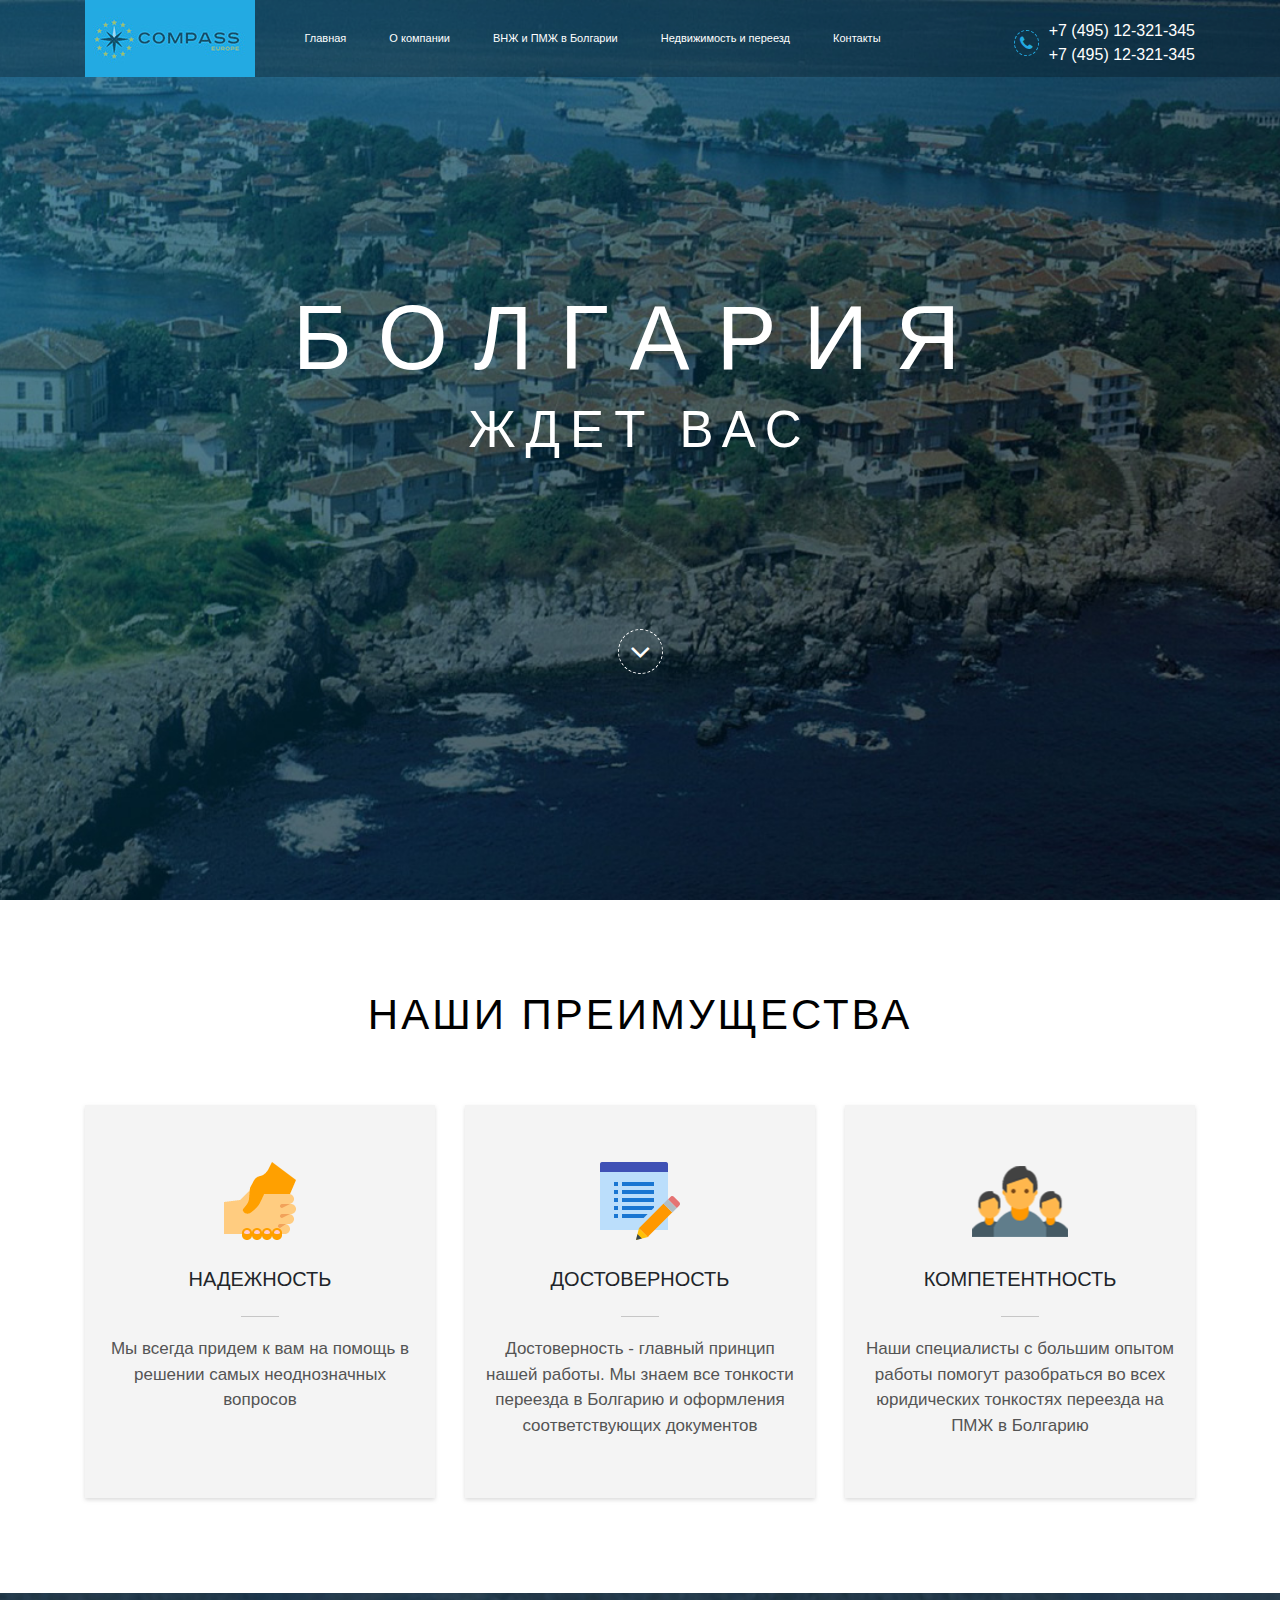
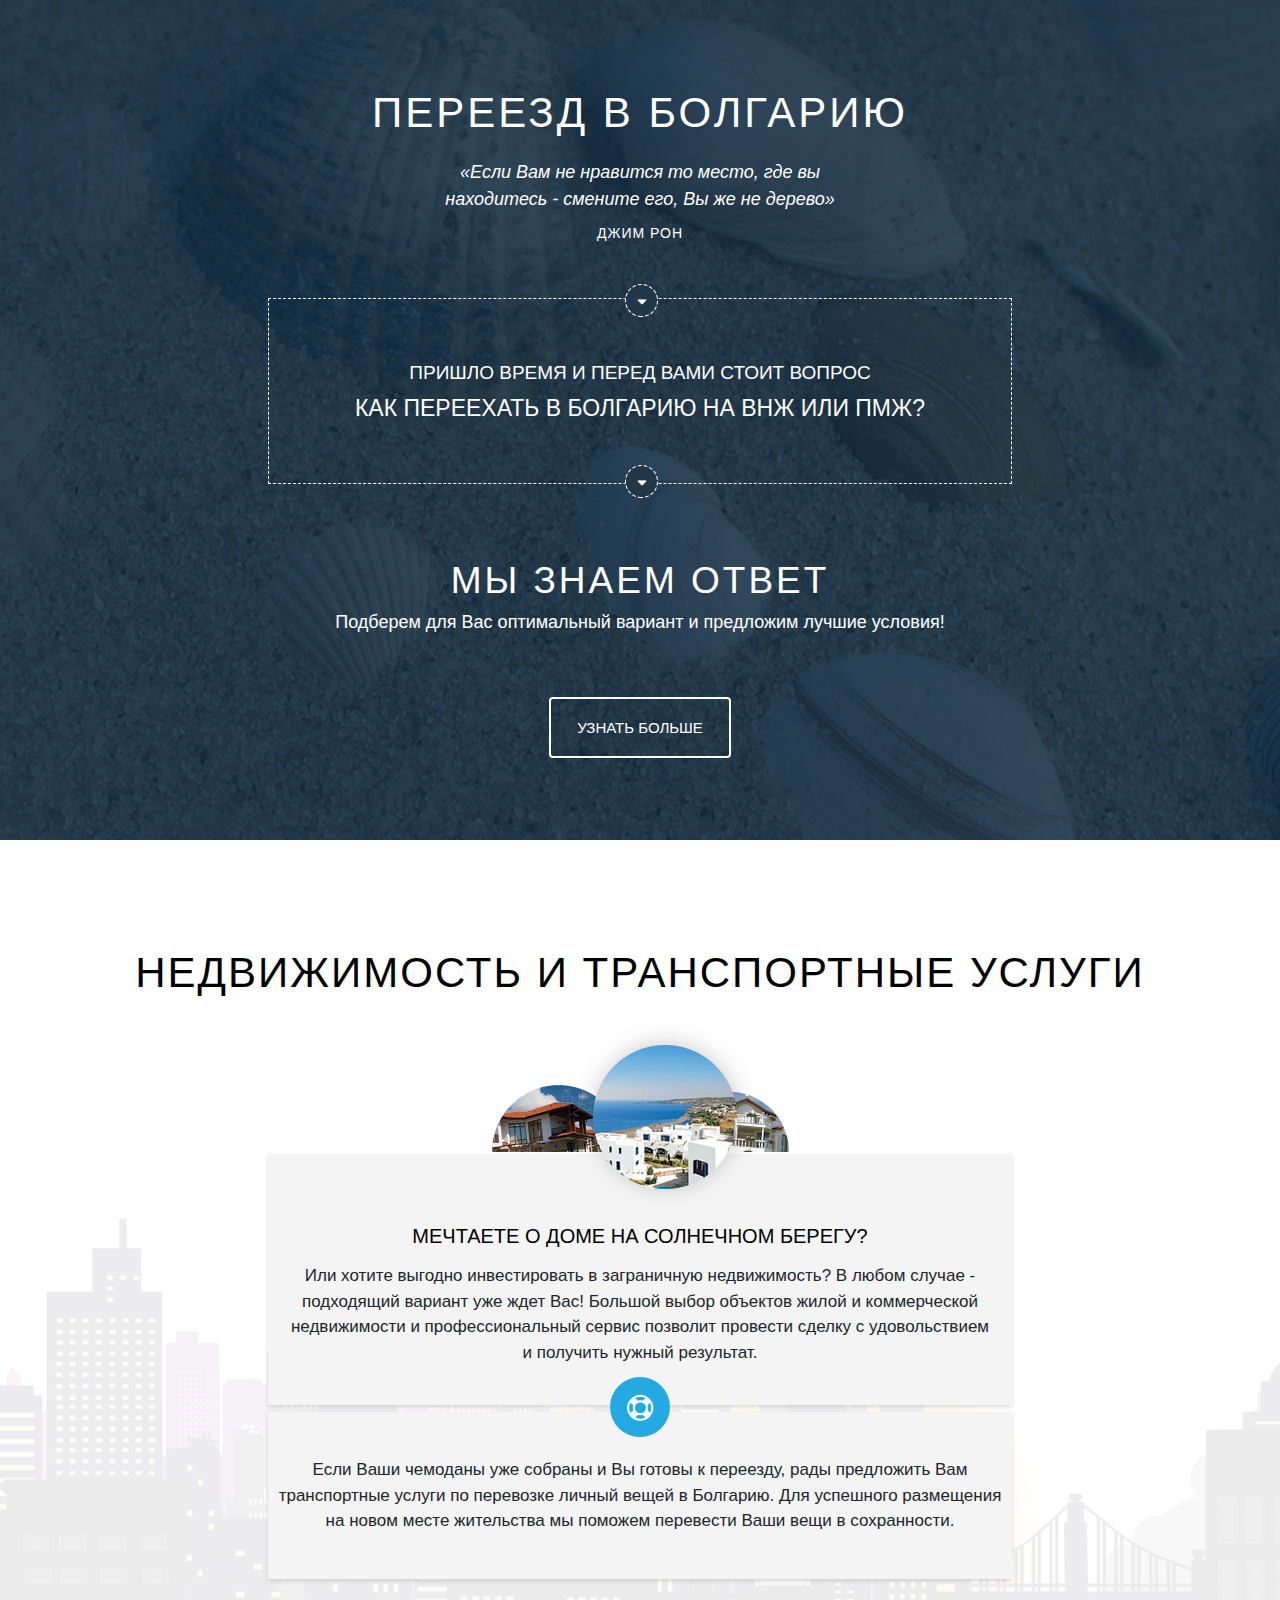
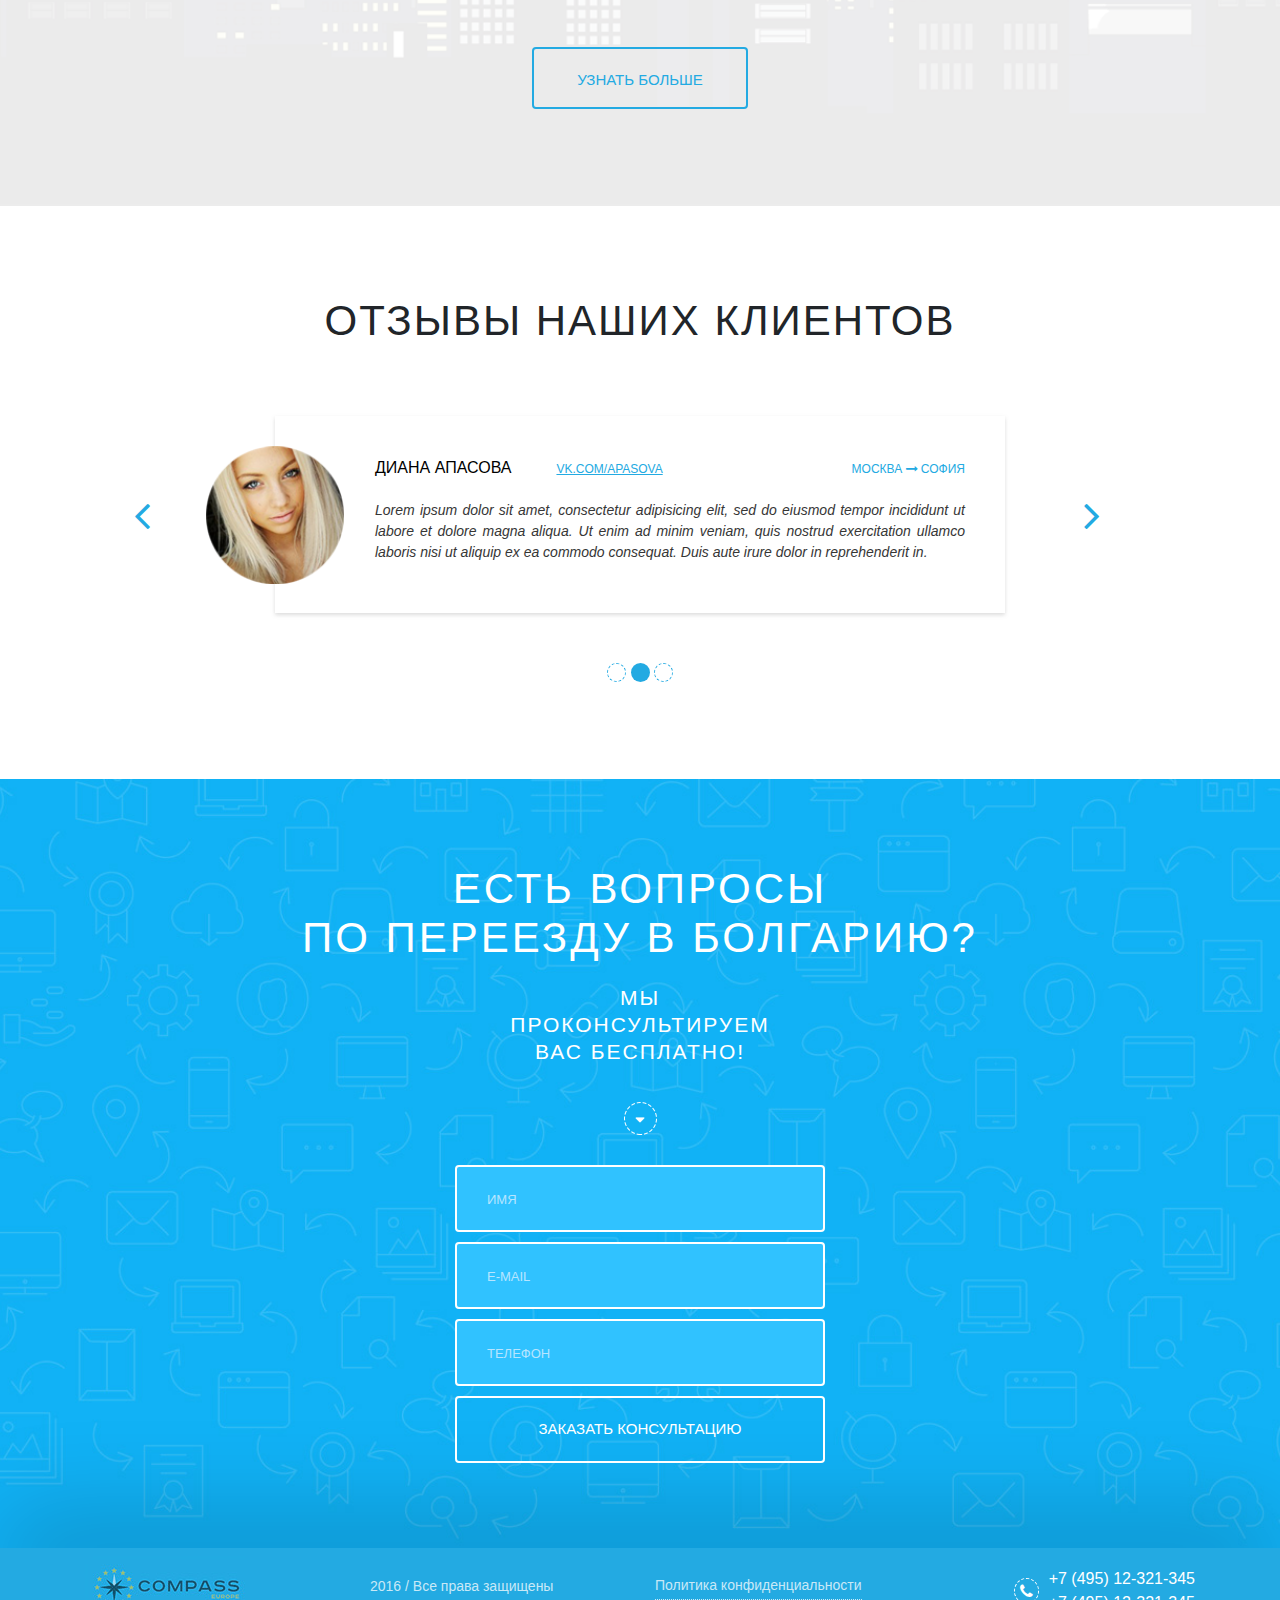
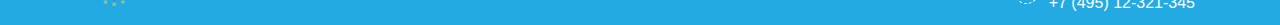
==== index.html @ b73394ca "Конец оптимизации" ====
<!doctype html>
<html lang="ru">
<head>
    <meta charset="UTF-8">
    <meta name="viewport"
          content="width=device-width, user-scalable=no, initial-scale=1.0, maximum-scale=1.0, minimum-scale=1.0">
    <meta http-equiv="X-UA-Compatible" content="ie=edge">
    <title>Болгария</title>
    <link rel="stylesheet" href="css/stylesheet.css">
    <link rel="stylesheet" href="https://maxcdn.bootstrapcdn.com/font-awesome/4.7.0/css/font-awesome.min.css">
    <link rel="stylesheet" href="css/bootstrap.min.css">
    <link rel="stylesheet" href="css/main.css">
</head>
<body>
    <header class="head-background">
        <div class="header-menu">
            <div class="container">
                <div class="row">
                    <div class="col-lg-2 col-sm-3 col-4">
                            <img src="img/logo.jpg" alt="Лого" height="77" width="170">
                    </div>
                    <div class="col-xl-7 d-none d-xl-block">
                        <nav class="main-menu-position">
                            <ul class="main-menu d-flex justify-content-center">
                                <li class="main-menu_item"><a href="#">Главная</a></li>
                                <li class="main-menu_item"><a href="#">О компании</a></li>
                                <li class="main-menu_item"><a href="#">ВНЖ и ПМЖ в Болгарии</a></li>
                                <li class="main-menu_item"><a href="#">Недвижимость и переезд</a></li>
                                <li class="main-menu_item"><a href="#">Контакты</a></li>
                            </ul>
                        </nav>
                    </div>
                    <div class="col-xl-3 d-sm-flex justify-content-end col-sm-5 offset-sm-3 col-md-4 d-none offset-md-4 offset-xl-0">
                        <div class="d-flex justify-content-xl-start align-items-center phone-number">
                            <span class="fa fa-phone"></span>
                            <div class="number-position">
                                <p class="">+7 (495) 12-321-345</p>
                                <p class="">+7 (495) 12-321-345</p>
                            </div>
                        </div>
                    </div>
                    <div class="col-1 offset-7 offset-sm-0 d-block d-xl-none burger-icon align-self-center d-flex justify-content-end">
                        <span class="fa fa-navicon"></span>
                    </div>
                </div>
            </div>
        </div>
        <div class="main-text">
            <div class="container">
                <div class="row">
                    <div class="col-12">
                        <h1 class="main-text-name text-center margin-main-text">Болгария</h1>
                        <p class="main-text-name text-center main-text-name_descrip">Ждет вас</p>
                        <p class="main-arrow"><span class="fa fa-angle-down"></span></p>
                    </div>
                </div>
            </div>
        </div>
    </header>

    <section class="advantages">
        <div class="container">
            <div class="row">
                <div class="col-12">
                    <h2 class="advantages-head">Наши преимущества</h2>
                </div>

                <div class="col-xl-4 col-sm-6">
                    <div class="advantages-card advantages-card_spec-padd d-flex flex-column justify-content-center align-items-center">
                        <div class="advantages-icon icon-hand">
                        </div>
                        <h3 class="advantages-card-headtext">Надежность</h3>
                        <p class="advantages-card-descrip">
                            Мы всегда придем к вам на помощь в решении самых неоднозначных вопросов
                        </p>
                    </div>
                </div>


                <div class="col-xl-4 col-sm-6">
                    <div class="advantages-card d-flex flex-column justify-content-center align-items-center">
                        <div class="advantages-icon icon-edit"></div>
                        <h3 class="advantages-card-headtext">Достоверность</h3>
                        <p class="advantages-card-descrip">
                            Достоверность - главный принцип нашей работы.
                            Мы знаем все тонкости переезда в Болгарию и оформления соответствующих документов
                        </p>
                    </div>
                </div>

                <div class="col-xl-4 col-sm-12">
                    <div class="advantages-card d-flex flex-column justify-content-center align-items-center media-card-pad">
                        <div class="advantages-icon icon-people"></div>
                        <h3 class="advantages-card-headtext">Компетентность</h3>
                        <p class="advantages-card-descrip-media">
                            Наши специалисты с большим опытом работы помогут разобраться во всех юридических тонкостях
                            переезда на ПМЖ в Болгарию
                        </p>
                    </div>
                </div>
            </div>
        </div>
    </section>

    <section class="sand-background">
        <div class="container">
            <div class="row">
                <div class="col-12">
                    <h2 class="sand-main-text">Переезд в Болгарию</h2>
                    <p class="sand-main-blockquote">«Если Вам не нравится то место, где вы находитесь -
                        смените его, Вы же не дерево»
                    </p>
                    <p class="sand-main-person">Джим Рон</p>
                </div>
                <div class="col-lg-8 offset-lg-2 p-lg-2 col-md-12">
                    <div class="sand-frame d-flex flex-column justify-content-center align-items-center">
                        <p class="sand-frame-text">Пришло время и перед Вами стоит вопрос</p>
                        <h3 class="sand-frame-question">Как переехать в Болгарию на ВНЖ или ПМЖ?</h3>
                    </div>
                </div>
                <div class="col-12">
                    <h2 class="sand-main-answer">Мы знаем ответ</h2>
                    <p class="sand-answer">Подберем для Вас оптимальный вариант и предложим лучшие условия!
                    </p>
                </div>
                <div class="col-12">
                    <a class="see-more-button" href="#">Узнать больше</a>
                </div>
            </div>
        </div>
    </section>
    <section class="home-car">
        <div class="container">
            <div class="row">
                <div class="col-12">
                    <h2 class="home-car-main-text">Недвижимость и транспортные услуги</h2>
                </div>

                <div class="col-lg-8 offset-lg-2 p-lg-2">
                    <div class="home-car-grey-card">
                        <img class="image-circle" src="img/balls.png">
                        <h3>Мечтаете о доме на Солнечном берегу?</h3>
                        <p class="grey-card-text-descrip">
                            Или хотите выгодно инвестировать в  заграничную недвижимость?
                            В любом случае - подходящий вариант уже ждет Вас!
                            Большой выбор объектов жилой и коммерческой недвижимости и профессиональный
                            сервис позволит провести сделку с удовольствием и получить нужный результат.
                        </p>
                    </div>
                    <div class="home-car-grey-subcard">
                        <div class="lifebuoy-icon"><span class="fa fa-life-buoy"></span></div>
                        <p class="home-car-grey-subcard-descrip">Если Ваши чемоданы уже собраны и Вы готовы к переезду, рады предложить
                            Вам транспортные услуги по перевозке личный вещей в Болгарию.
                            Для успешного размещения на новом месте жительства мы поможем перевести
                            Ваши вещи в сохранности.
                        </p>
                    </div>
                </div>
                <div class="col-12">
                    <a class="see-more-button see-more-button-modify" href="#">Узнать больше</a>
                </div>
            </div>
        </div>
    </section>
    <section class="reviews">
        <div class="container">
            <div class="row">
                <div class="col-12">
                    <h2 class="reviews-main-caption">Отзывы наших клиентов</h2>
                </div>
            </div>
            <div class="row">
                <div class="col-sm-1 align-self-center text-right media-margin-arrow-left">
                    <span class="fa fa-angle-left arrow-left-review"></span>
                </div>
                <div class="col-xl-8 col-md-8 offset-md-1 col-lg-9 d-flex justify-content-lg-end col-12">
                    <div class="reviews-card">
                        <img src="img/review-avatar.png" alt="Фотография отзыва" class="reviews-avatar" width="138" height="138">
                        <div class="d-flex justify-content-between align-items-baseline flex-media">
                            <div class="d-flex justify-content-start align-items-baseline flex-name-media">
                                <p class="name-person">Диана Апасова</p>
                                <a href="#" class="link-vk">vk.com/apasova</a>
                            </div>
                            <p class="out-travel">Москва <span class="fa fa-long-arrow-right"></span> София</p>
                        </div>
                        <p class="text-review">Lorem ipsum dolor sit amet, consectetur adipisicing elit,
                            sed do eiusmod tempor incididunt ut labore et dolore magna aliqua.
                            Ut enim ad minim veniam, quis nostrud exercitation ullamco laboris nisi
                            ut aliquip ex ea commodo consequat. Duis aute irure dolor in reprehenderit in.
                        </p>
                    </div>
                </div>
                <div class="col-sm-1 align-self-center text-right media-margin-arrow-right">
                    <span class="fa fa-angle-right arrow-right-review"></span>
                </div>
                <div class="col-12">
                    <div class="carousel-circles-margin text-center">
                        <span class="carousel-circle"></span>
                        <span class="carousel-circle circle-active"></span>
                        <span class="carousel-circle"></span>
                    </div>
                </div>
            </div>
        </div>
    </section>
    <section class="blue-form">
        <div class="container">
            <div class="row">
                <div class="col-12">
                    <h2 class="form-caption">Есть вопросы<br> по переезду в болгарию?</h2>
                    <p>Мы проконсультируем Вас бесплатно!</p>
                    <img src="img/blue-circle.png" alt="указатель на форму" class="form-arrow">
                </div>
                <div class="col-12">
                    <form action="https://echo.htmlacademy.ru" method="post" class="d-flex flex-column justify-content-center align-items-center">
                        <input class="form-input" name="name" type="text" placeholder="Имя" required>
                        <input class="form-input" name="e-mail" type="email" placeholder="E-mail" required>
                        <input class="form-input" name="telephone" type="tel" placeholder="Телефон" required>
                        <button type="submit" class="form-submit">Заказать консультацию</button>
                    </form>
                </div>
            </div>
        </div>
    </section>
    <footer class="footer-style">
        <div class="container">
            <div class="row">
                <div class="col-xl-2 col-sm-3 col-12 d-sm-block d-flex justify-content-center">
                    <img src="img/logo.jpg" alt="Лого" height="77" width="170">
                </div>
                <div class="col-xl-3 col-lg-3 col-sm-5 offset-sm-4 d-none d-sm-block offset-lg-1 align-self-center">
                    <p class="copyrights">2016 / Все права защищены</p>
                </div>
                <div class="col-xl-3 col-lg-3 align-self-center offset-lg-1 offset-xl-0 d-none d-lg-block">
                    <p class="polytics">Политика конфиденциальности</p>
                </div>

                <div class="col-xl-3 d-xl-block d-none d-xl-flex justify-content-xl-end">
                    <div class="d-flex justify-content-xl-start align-items-center phone-number phone-color">
                        <span class="fa fa-phone"></span>
                        <div class="number-position">
                            <p class="">+7 (495) 12-321-345</p>
                            <p class="">+7 (495) 12-321-345</p>
                        </div>
                    </div>
                </div>
            </div>
        </div>
    </footer>
</body>
</html>
---- css/stylesheet.css ----
/*! Generated by Font Squirrel (https://www.fontsquirrel.com) on December 24, 2017 */



@font-face {
    font-family: 'museo_sans_cyrl100_italic';
    src: url('museosanscyrl_100_italic-webfont.eot');
    src: url('museosanscyrl_100_italic-webfont.eot?#iefix') format('embedded-opentype'),
         url('museosanscyrl_100_italic-webfont.woff2') format('woff2'),
         url('museosanscyrl_100_italic-webfont.woff') format('woff'),
         url('museosanscyrl_100_italic-webfont.ttf') format('truetype'),
         url('museosanscyrl_100_italic-webfont.svg#museo_sans_cyrl100_italic') format('svg');
    font-weight: normal;
    font-style: normal;

}




@font-face {
    font-family: 'museo_sans_cyrl100';
    src: url('museosanscyrl_100-webfont.eot');
    src: url('museosanscyrl_100-webfont.eot?#iefix') format('embedded-opentype'),
         url('museosanscyrl_100-webfont.woff2') format('woff2'),
         url('museosanscyrl_100-webfont.woff') format('woff'),
         url('museosanscyrl_100-webfont.ttf') format('truetype'),
         url('museosanscyrl_100-webfont.svg#museo_sans_cyrl100') format('svg');
    font-weight: normal;
    font-style: normal;

}




@font-face {
    font-family: 'museo_sans_cyrl300_italic';
    src: url('museosanscyrl_300_italic-webfont.eot');
    src: url('museosanscyrl_300_italic-webfont.eot?#iefix') format('embedded-opentype'),
         url('museosanscyrl_300_italic-webfont.woff2') format('woff2'),
         url('museosanscyrl_300_italic-webfont.woff') format('woff'),
         url('museosanscyrl_300_italic-webfont.ttf') format('truetype'),
         url('museosanscyrl_300_italic-webfont.svg#museo_sans_cyrl300_italic') format('svg');
    font-weight: normal;
    font-style: normal;

}




@font-face {
    font-family: 'museo_sans_cyrl300';
    src: url('museosanscyrl_300-webfont.eot');
    src: url('museosanscyrl_300-webfont.eot?#iefix') format('embedded-opentype'),
         url('museosanscyrl_300-webfont.woff2') format('woff2'),
         url('museosanscyrl_300-webfont.woff') format('woff'),
         url('museosanscyrl_300-webfont.ttf') format('truetype'),
         url('museosanscyrl_300-webfont.svg#museo_sans_cyrl300') format('svg');
    font-weight: normal;
    font-style: normal;

}




@font-face {
    font-family: 'museo_sans_cyrl900_italic';
    src: url('museosanscyrl_900_italic-webfont.eot');
    src: url('museosanscyrl_900_italic-webfont.eot?#iefix') format('embedded-opentype'),
         url('museosanscyrl_900_italic-webfont.woff2') format('woff2'),
         url('museosanscyrl_900_italic-webfont.woff') format('woff'),
         url('museosanscyrl_900_italic-webfont.ttf') format('truetype'),
         url('museosanscyrl_900_italic-webfont.svg#museo_sans_cyrl900_italic') format('svg');
    font-weight: normal;
    font-style: normal;

}




@font-face {
    font-family: 'museo_sans_cyrl900';
    src: url('museosanscyrl_900-webfont.eot');
    src: url('museosanscyrl_900-webfont.eot?#iefix') format('embedded-opentype'),
         url('museosanscyrl_900-webfont.woff2') format('woff2'),
         url('museosanscyrl_900-webfont.woff') format('woff'),
         url('museosanscyrl_900-webfont.ttf') format('truetype'),
         url('museosanscyrl_900-webfont.svg#museo_sans_cyrl900') format('svg');
    font-weight: normal;
    font-style: normal;

}
---- css/main.css ----
body {
    margin: 0;
    padding: 0;
    background: #fff;
    font-family: 'Museo Sans Cyrl 100',Tahoma,sans-serif;
    /*overflow-x: hidden;*/
}

/*Спецификация*/

ul, li {
    display: block;
    padding: 0;
    margin: 0;
}

::-webkit-input-placeholder {
    font-family: 'Museo Sans Cyrl 100',Tahoma,sans-serif;
    color: #b7e5ff;
    font-size: 13px;
    text-transform: uppercase;
}
::-moz-placeholder {
    font-family: 'Museo Sans Cyrl 100',Tahoma,sans-serif;
    color: #b7e5ff;
    font-size: 13px;
    text-transform: uppercase;
}
/* Firefox 19+ */

:-moz-placeholder {
    font-family: 'Museo Sans Cyrl 100',Tahoma,sans-serif;
    color: #b7e5ff;
    font-size: 13px;
    text-transform: uppercase;
}
/* Firefox 18- */

:-ms-input-placeholder {
    font-family: 'Museo Sans Cyrl 100',Tahoma,sans-serif;
    color: #b7e5ff;
    font-size: 13px;
    text-transform: uppercase;
}

/*Стилизция первой секции (меню)*/

.head-background {
    background: #143f57 url("../img/main-background.jpg") center top;
    background-size: cover;
    padding: 0 0 100px 0;
    height: 100vh;
}

.main-menu_item a {
    color: #fff;
    text-decoration: none;
    font-size: 11px;
    font-family: 'Museo Sans Cyrl 900', sans-serif;
    background: rgba(255,255,255,0);
    padding: 8px 8px;
    border-radius: 3px;
}

.main-menu_item a:hover {
    background: rgba(255,255,255,0.2);
}

.main-menu_item a:active {
    color: #23aae2;
    background: rgba(255,255,255,0.2);
}

.main-menu_item {
    margin: 0 0 0 27px;
}

.main-menu_item:first-child {
    margin: 0;
}

.header-menu {
    background: rgba(0,0,0,0.25);
}

.main-menu-position {
    padding: 25px 0 25px 0;
}

.phone-number span {
    color: #23aae2;
    border: 1px dashed #23aae2;
    padding: 4px 5px;
    border-radius: 50%;
    margin: 8px 10px 0 0;

}

.phone-number p {
    padding: 0;
    margin: 0;
    font-family: 'Museo Sans Cyrl 900', sans-serif;
    color: #fff;
    font-size: 16px;
}

.number-position {
    padding: 19px 0 10px 0;
}

.burger-icon {
    font-size: 32px;
    line-height: 32px;
    color: #fff;
}

.main-text-name {
    font-family: 'Museo Sans Cyrl 900', sans-serif;
    font-size: 90px;
    text-transform: uppercase;
    color: #fff;
    letter-spacing: 27px;
    padding: 0;
    text-align: center;
    margin: 0;
}

.main-text-name_descrip {
    font-size: 51px;
    letter-spacing: 10px;
    margin: 0;
}

.margin-main-text {
    margin: 207px 0 0 0;
}

.main-arrow {
    color: #fff;
    border: 1px dashed #fff;
    display: block;
    border-radius: 50%;
    width: 45px;
    height: 45px;
    text-align: center;
    font-size: 32px;
    line-height: 45px;
    padding: 0;
    margin: 0 auto;
    margin-top: 160px;
}

/*Cтилизация второй секции*/

.advantages {
    background: #fff;
    padding: 90px 0 95px 0;
}

.advantages-head {
    font-family: 'Museo Sans Cyrl 900', sans-serif;
    font-size: 42px;
    color: #000;
    text-transform: uppercase;
    text-align: center;
    letter-spacing: 3px;
    padding: 0;
    margin: 0 0 65px 0;
}

/*Стилизация карточек второй секции*/

.advantages-card {
    background: #f4f4f4;
    padding: 48px 28px 60px 28px;
    box-shadow: 0 2px 4px rgba(149,149,149, 0.33);
}

.advantages-card_spec-padd {
    padding: 48px 28px 85px 28px;
}

.advantages-icon {
    width: 96px;
    height: 96px;
}

.icon-hand {
    background: url("../img/help-hand.png") center center no-repeat;
}

.icon-edit {
    background: url("../img/edit.png") center center no-repeat;
}

.icon-people {
    background: url("../img/people.png") center center no-repeat;
}

.advantages-card-headtext {
    font-family: 'Museo Sans Cyrl 900', sans-serif;
    font-size: 20px;
    text-transform: uppercase;
    margin: 18px 0 45px 0;
    padding: 0;
}

.advantages-card-descrip {
    color: #545454;
    width: 310px;
    font-size: 17px;
    text-align: center;
    position: relative;
    margin: 0;
    padding: 0;
}

.advantages-card-descrip::before {
    content: '';
    background: #c6c6c6;
    width: 38px;
    height: 1px;
    position: absolute;
    left: 50%;
    margin-left: -19px;
    top: -20px;
}

.advantages-card-descrip-media {
    color: #545454;
    width: 310px;
    font-size: 17px;
    text-align: center;
    position: relative;
    margin: 0;
    padding: 0;
}

.advantages-card-descrip-media::before {
    content: '';
    background: #c6c6c6;
    width: 38px;
    height: 1px;
    position: absolute;
    left: 50%;
    margin-left: -19px;
    top: -20px;
}

/*Cтилизаия 3-тьей секции с ракушками*/

.sand-background {
    background: #143f57 url("../img/section-sand-background.jpg") center;
    background-size: cover;
    padding: 95px 0 100px 0;
    text-align: center;
    color: #fff;
}

.sand-main-text {
    margin: 0;
    padding: 0;
    font-family: 'Museo Sans Cyrl 900', Tahoma, sans-serif;
    font-size: 42px;
    letter-spacing: 3px;
    text-transform: uppercase;
}

.sand-main-blockquote {
    font-size: 18px;
    font-style: italic;
    width: 450px;
    display: block;
    margin: 20px auto 10px auto;
    padding: 0;
}

.sand-main-person {
    font-size: 14px;
    padding: 0;
    margin: 0;
    text-transform: uppercase;
    letter-spacing: 1px;
    font-family: 'Museo Sans Cyrl 900', Tahoma, sans-serif;
}

.sand-frame {
    border: 1px dashed #fff;
    padding: 60px 0;
    margin: 46px auto 0 auto;
    position: relative;
    margin 0 auto;
}

.sand-frame::before {
    content: '';
    background: url("../img/frame-arrow.png") center center no-repeat;
    width: 33px;
    height: 33px;
    position: absolute;
    left: 48%;
    top: -8%;
}

.sand-frame:after {
    content: '';
    background: url("../img/frame-arrow.png") center center no-repeat;
    width: 33px;
    height: 33px;
    position: absolute;
    left: 48%;
    bottom: -8%;
}

.sand-frame-text {
    font-size: 19px;
    text-transform: uppercase;
    margin: 0;
    padding: 0;
}

.sand-frame-question {
    font-family: 'Museo Sans Cyrl 900',Tahoma, sans-serif;
    font-size: 23px;
    text-transform: uppercase;
    margin: 8px 0 0 0;
    padding: 0;
}

.sand-main-answer {
    font-family: 'Museo Sans Cyrl 900',Tahoma, sans-serif;
    font-size: 37px;
    letter-spacing: 3px;
    text-transform: uppercase;
    line-height: 37px;
    margin: 70px 0 0 0;
}

.sand-answer {
    font-size: 18px;
    margin: 10px 0 80px 0;
}

.see-more-button {
    font-family: 'Museo Sans Cyrl 900',Tahoma, sans-serif;
    font-size: 15px;
    padding: 20px 26px;
    border: 2px solid #fff;
    border-radius: 4px;
    text-transform: uppercase;
    text-decoration: none;
    color: #fff;
}

.see-more-button:hover {
    background: #fff;
    color: #224663;
    text-decoration: none;
}

.see-more-button:active {
    border: 2px solid #c9c9c9;
    background: #c9c9c9;
    color: #224663;
    text-decoration: none;
    box-shadow: 0 0 20px rgba(0,0,0,0.4);
}

/*Стилизация 4-той секции Недвижемость*/

.home-car {
    background: url(../img/city.png) center bottom no-repeat,
    #fff;
    background-size: cover;
    padding: 108px 0 97px 0;
}

.home-car-main-text {
    font-family: 'Museo Sans Cyrl 900',Tahoma, sans-serif;
    font-size: 42px;
    color: #000;
    text-transform: uppercase;
    text-align: center;
    letter-spacing: 2px;
}

.home-car-grey-card {
    background: #f4f4f4;
    padding: 70px 20px 40px 20px;
    box-shadow: 0 2px 4px rgba(149,149,149,0.33);
    text-align: center;
    position: relative;
    margin: 140px auto 0 auto;
}

.image-circle {
    position: absolute;
    top: -53%;
    left: 50%;
    margin-left: -149px;
}

.home-car-grey-card h3 {
    margin: 0 0 15px 0;
    padding: 0;
    font-family: 'Museo Sans Cyrl 900',Tahoma, sans-serif;
    font-size: 20px;
    color: #000;
    text-transform: uppercase;
}

.grey-card-text-descrip {
    font-size: 17px;
    display: block;
    margin: 0 auto;
}

.home-car-grey-subcard {
    background: #f4f4f4;
    padding: 45px 10px 45px 10px;
    box-shadow: 0 2px 4px rgba(149,149,149,0.33);
    text-align: center;
    position: relative;
    margin: 7px auto 60px auto;
    position: relative;

}

.home-car-grey-subcard-descrip {
    font-size: 17px;
    display: block;
    margin: 0 auto;
}

.lifebuoy-icon {
    font-size: 26px;
    background: #23aae2;
    display: block;
    width: 60px;
    height: 60px;
    border-radius: 50%;
    line-height: 62px;
    color: #fff;
    position: absolute;
    top: -35px;
    left: 50%;
    margin-left: -30px;
}

.see-more-button-modify {
    display: block;
    margin: 0 auto;
    text-align: center;
    width: 216px;
    height: 62px;
    color: #23aae2;
    border-color: #23aae2;
}

.see-more-button-modify:hover {
    color: #fff;
    border-color: #23aae2;
    background: #23aae2;
}

/*Стилизация секции Отзывы*/

.reviews {
    padding: 90px 0 90px 0;
    background: #fff;
}

.reviews-main-caption {
    font-family: 'Museo Sans Cyrl 900',Tahoma, sans-serif;
    font-size: 42px;
    text-align: center;
    text-transform: uppercase;
    letter-spacing: 2px;
    margin: 0 0 70px 0;
    padding: 0;
}

.reviews-card {
    background: #fff;
    padding: 40px 40px 50px 100px;
    box-shadow: 0 2px 4px rgba(149,149,149, 0.33);
    position: relative;
}

.reviews-avatar {
    position: absolute;
    top: 50%;
    left: -69px;
    margin-top: -69px;
}

.name-person {
    margin: 0;
    padding: 0;
    font-family: 'Museo Sans Cyrl 900',Tahoma, sans-serif;
    color: #000;
    text-transform: uppercase;
    font-size: 16px;
}

.link-vk {
    font-family: 'Museo Sans Cyrl 900',Tahoma, sans-serif;
    font-size: 12px;
    color: #23aae2;
    text-transform: uppercase;
    text-decoration: underline;
    margin-left: 45px;
}

.out-travel {
    font-size: 12px;
    color: #23aae2;
    text-transform: uppercase;
    padding: 0;
    margin: 0;
}

.text-review {
    font-size: 14px;
    font-style: italic;
    color: #363636;
    text-align: justify;
    padding: 0;
    margin: 20px 0 0 0;
}

.arrow-left-review {
    font-size: 45px;
    color: #23aae2;
    text-align: left;
}

.arrow-right-review {
    font-size: 45px;
    color: #23aae2;
    text-align: right;
}

.carousel-circle {
    width: 19px;
    height: 19px;
    border: 1px dashed #23aae2;
    display: inline-block;
    border-radius: 50%;
}

.carousel-circles-margin {
    margin: 50px auto 0 auto;
}

.circle-active {
    background: #23aae2;
}

/*Стилизация секции с формой*/

.blue-form {
    background: #11b2f5 url("../img/blue-background.jpg") center center no-repeat;
    background-size: cover;
    padding: 85px 0;
    color: #fff;
}

.form-caption {
    font-family: 'Museo Sans Cyrl 900',Tahoma, sans-serif;
    font-size: 42px;
    letter-spacing: 3px;
    text-transform: uppercase;
    text-align: center;
    line-height: 49px;
    margin: 0;
    padding: 0;
}

.form-caption + p {
    width: 305px;
    text-align: center;
    text-transform: uppercase;
    margin: 22px auto 0 auto;
    padding: 0;
    letter-spacing: 2px;
    font-size: 21px;
    line-height: 27px;
}

.form-arrow {
    display: block;
    margin: 37px auto 20px auto;
}

/*Стилизация инпутов в форме*/

.form-input {
    width: 370px;
    height: 67px;
    margin: 10px auto 0 auto;
    padding: 30px 30px;
    border: 2px solid #fff;
    background: #30c2ff;
    border-radius: 4px;
    color: #fff;
}

.form-submit {
    width: 370px;
    height: 67px;
    border: 2px solid #fff;
    background: transparent;
    font-family: 'Museo Sans Cyrl 900',Tahoma, sans-serif;
    font-size: 15px;
    text-transform: uppercase;
    color: #fff;
    padding: 0;
    border-radius: 4px;
    margin: 10px 0 0 0;
}

.form-submit:hover {
    background: #fff;
    color: #30c2ff;
}

.form-submit:active {
    background: #d4d4d4;
    color: #30c2ff;
    border: 2px solid #d4d4d4;
}

/*Стилизация футтера*/

.footer-style {
    background: #23aae2;
    color: #fff;
    box-shadow: 0 -30px 100px rgba(0,0,0,0.2);
}

.copyrights {
    color: rgba(255,255,255, 0.76);
    padding: 0;
    margin: 0;
    font-size: 14px;
}

.polytics {
    color: rgba(255,255,255, 0.76);
    border-bottom: 1px dotted rgba(255,255,255, 0.76);
    padding: 0 0 3px 0;
    font-size: 14px;
    display: inline-block;
    margin-top: 18px;
}

.copy-margin {
    margin: 28px 0 0 0;
}

.phone-color span {
    color: #fff;
    border-color: #fff;
}

/*Media запросы*/

@media screen and (max-width: 1199px) {
    .media-card-pad {
        margin-top: 20px;
    }

    .advantages-card-descrip-media::before {
        content: '';
        background: #c6c6c6;
        width: 38px;
        height: 1px;
        position: absolute;
        left: 50%;
        margin-left: -19px;
        top: -20px;
    }

    .link-vk {
        margin-left: 20px;
    }
}

@media screen and (max-width: 767px) {
    .image-circle {
        top: -132px;
    }
}

@media screen and (max-width: 991px) {
    .flex-media {
        display: flex;
        flex-direction: column;
        justify-content: flex-start;
        align-items: flex-start;
    }
}

@media screen and (max-width: 767px) {

    .main-text-name {
        font-size: 70px;
        letter-spacing: 15px;
    }

    .main-text-name_descrip {
        font-size: 35px;
        letter-spacing: 5px;
    }

    .media-margin-arrow-left {
        display: none;
    }

    .media-margin-arrow-right {
        display: none;
    }
    .reviews-avatar {
        top: 0%;
        left: 50%;
        margin-left: -69px;
    }

    .reviews-main-caption {
        margin: 0 0 140px 0;
    }

    .flex-media {
        flex-direction: column;
        justify-content: center;
        align-content: center;
        align-items: center;
    }

    .flex-name-media {
        flex-direction: column;
        justify-content: center;
        align-items: center;
    }

    .reviews-card {
        display: flex;
        flex-direction: column;
        justify-content: center;
        align-items: center;
        padding: 90px 30px 45px 30px;
    }

    .out-travel {
        display: inline-block;
    }
    .out-travel {
        align-self: center;
    }

    .link-vk {
        margin-left: 0px;
        align-self: center;
    }
}

@media screen and (max-width: 400px) {
    .form-input {
        width: 90%;
    }

    .form-submit {
        width: 90%;
    }

    .form-caption {
        width: 90%;
        text-align: center;
        padding: 0;
        margin: 0 auto;
    }

    .form-caption + p {
        width: 80%;
        text-align: center;
        padding: 0;
        margin: 0 auto;
    }

    .reviews-main-caption {
        width: 90%;
        margin: 0 auto 140px auto;
    }
}

@media screen and (max-width: 475px) {
    .home-car-main-text {
        width: 90%;
        margin: 0 auto;
    }

    .advantages-head {
        width: 90%;
        margin: 0 auto 65px auto;
        font-size: 35px;
    }

    .sand-main-text {
        width: 90%;
        margin: 0 auto;
    }

    .sand-main-blockquote {
        width: 90%;
    }

    .home-car-main-text {
        font-size: 35px;
    }

    .reviews-main-caption {
        font-size: 35px;
    }

    .form-caption {
        font-size: 35px;
    }

    .sand-main-answer {
        width: 90%;
        margin: 70px auto 0 auto;
    }

    .sand-answer {
        width: 90%;
        margin: 10px auto 80px auto;
    }
}

@media screen and (max-width: 510px) {
    .main-text-name {
        font-size: 50px;
        letter-spacing: 7px;
    }

    .main-text-name_descrip {
        font-size: 25px;
        letter-spacing: 3px;
    }
}
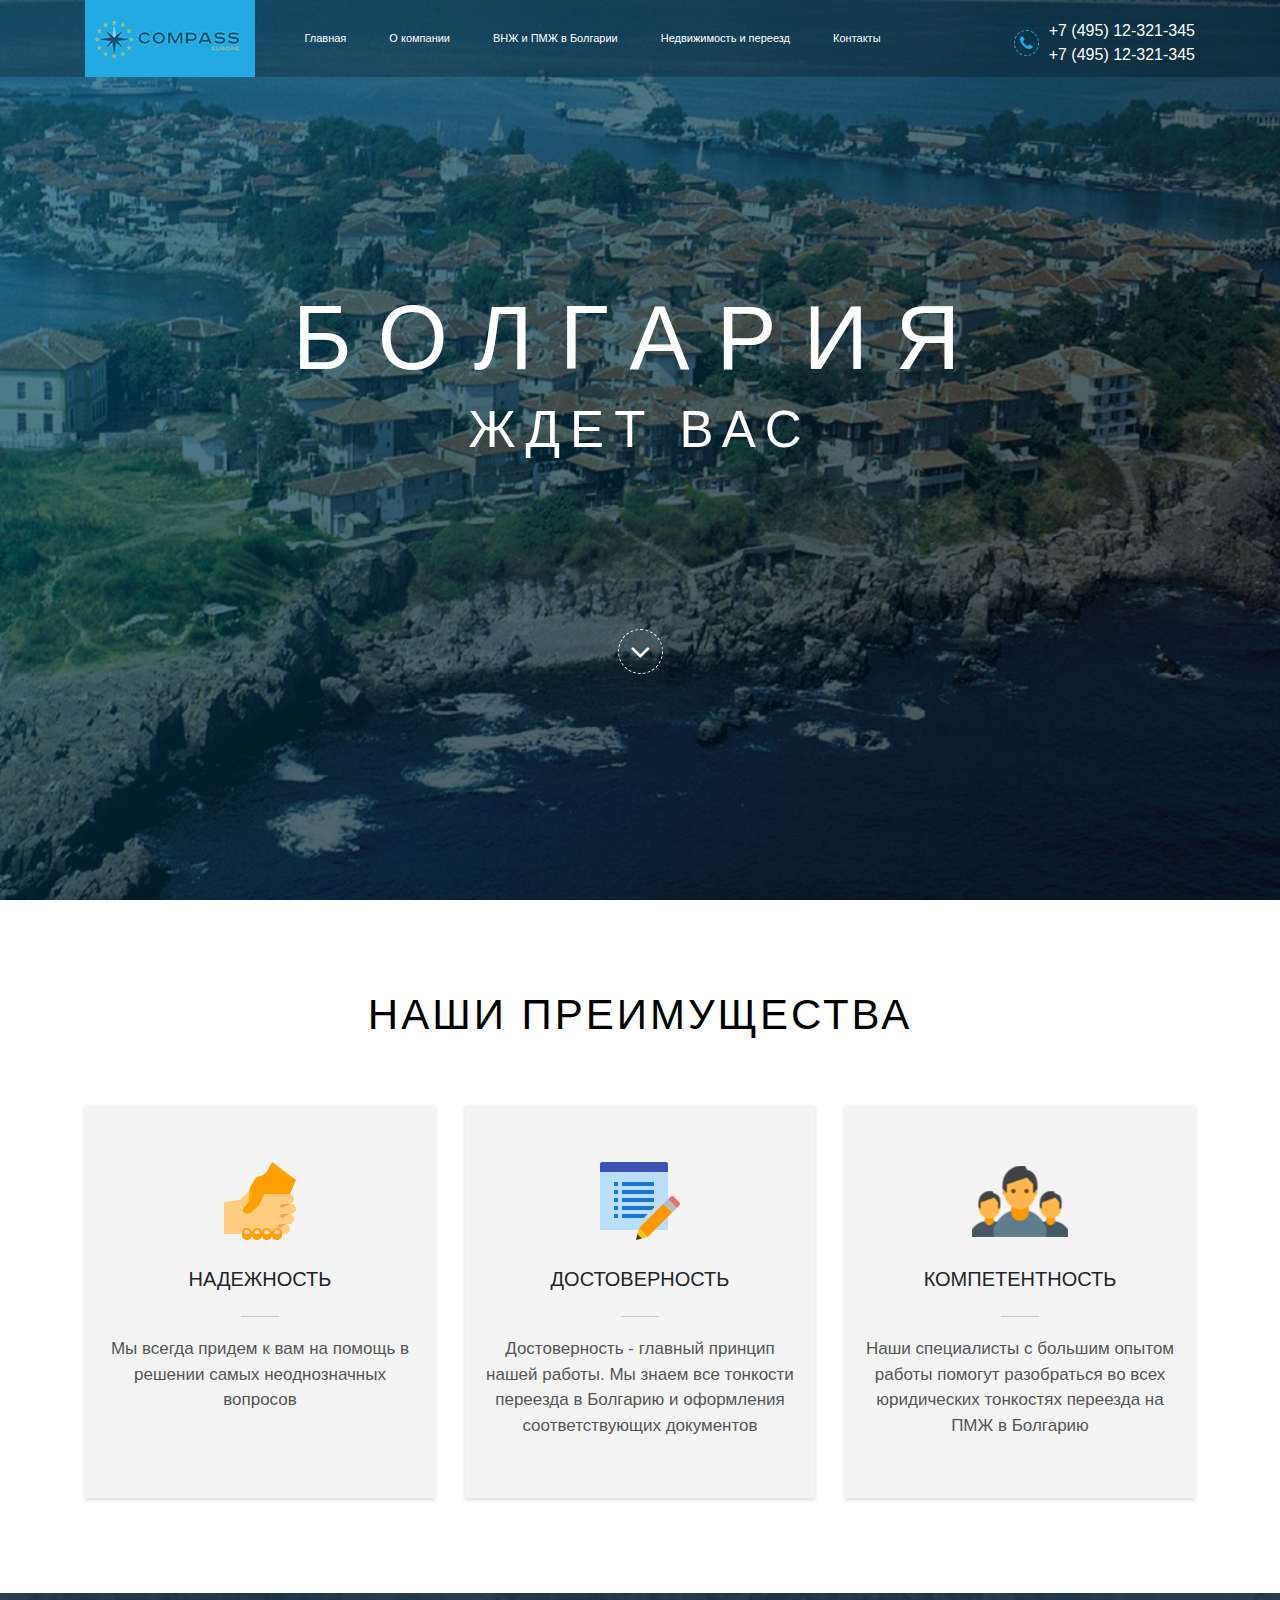
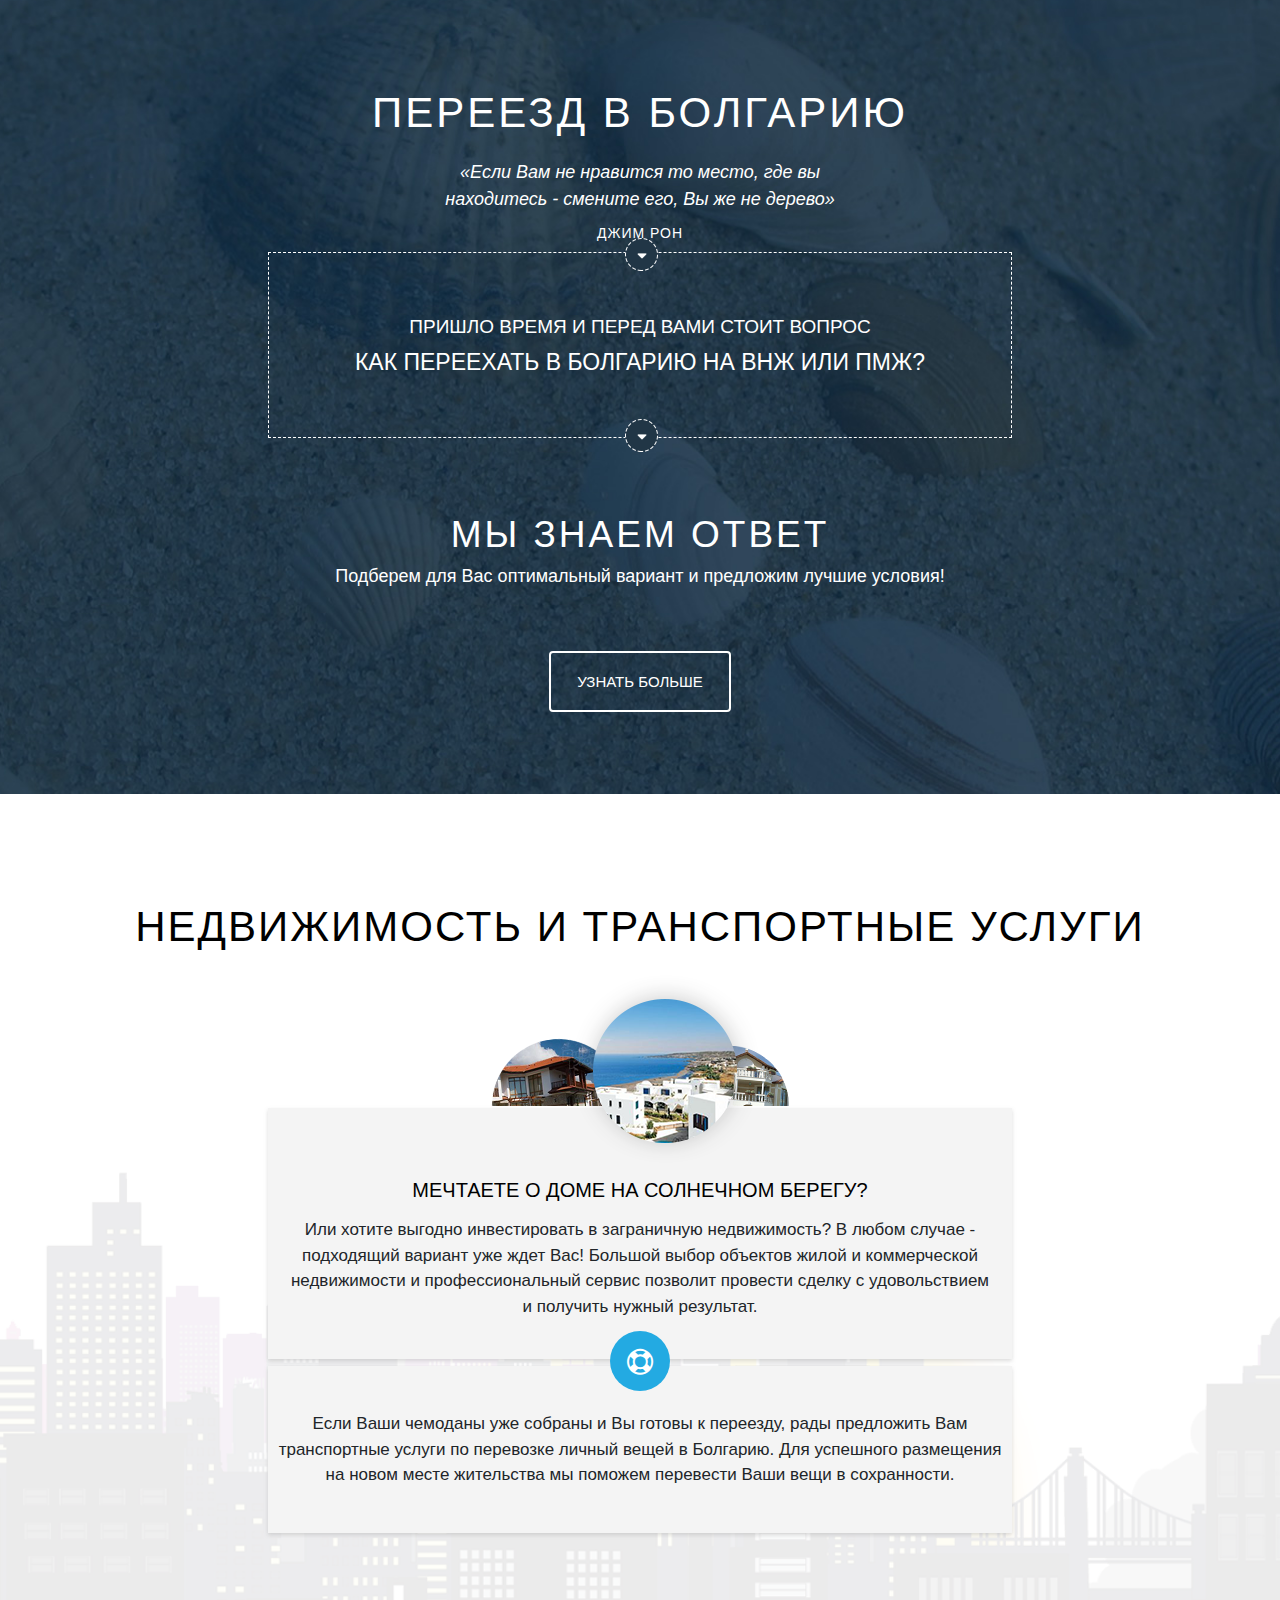
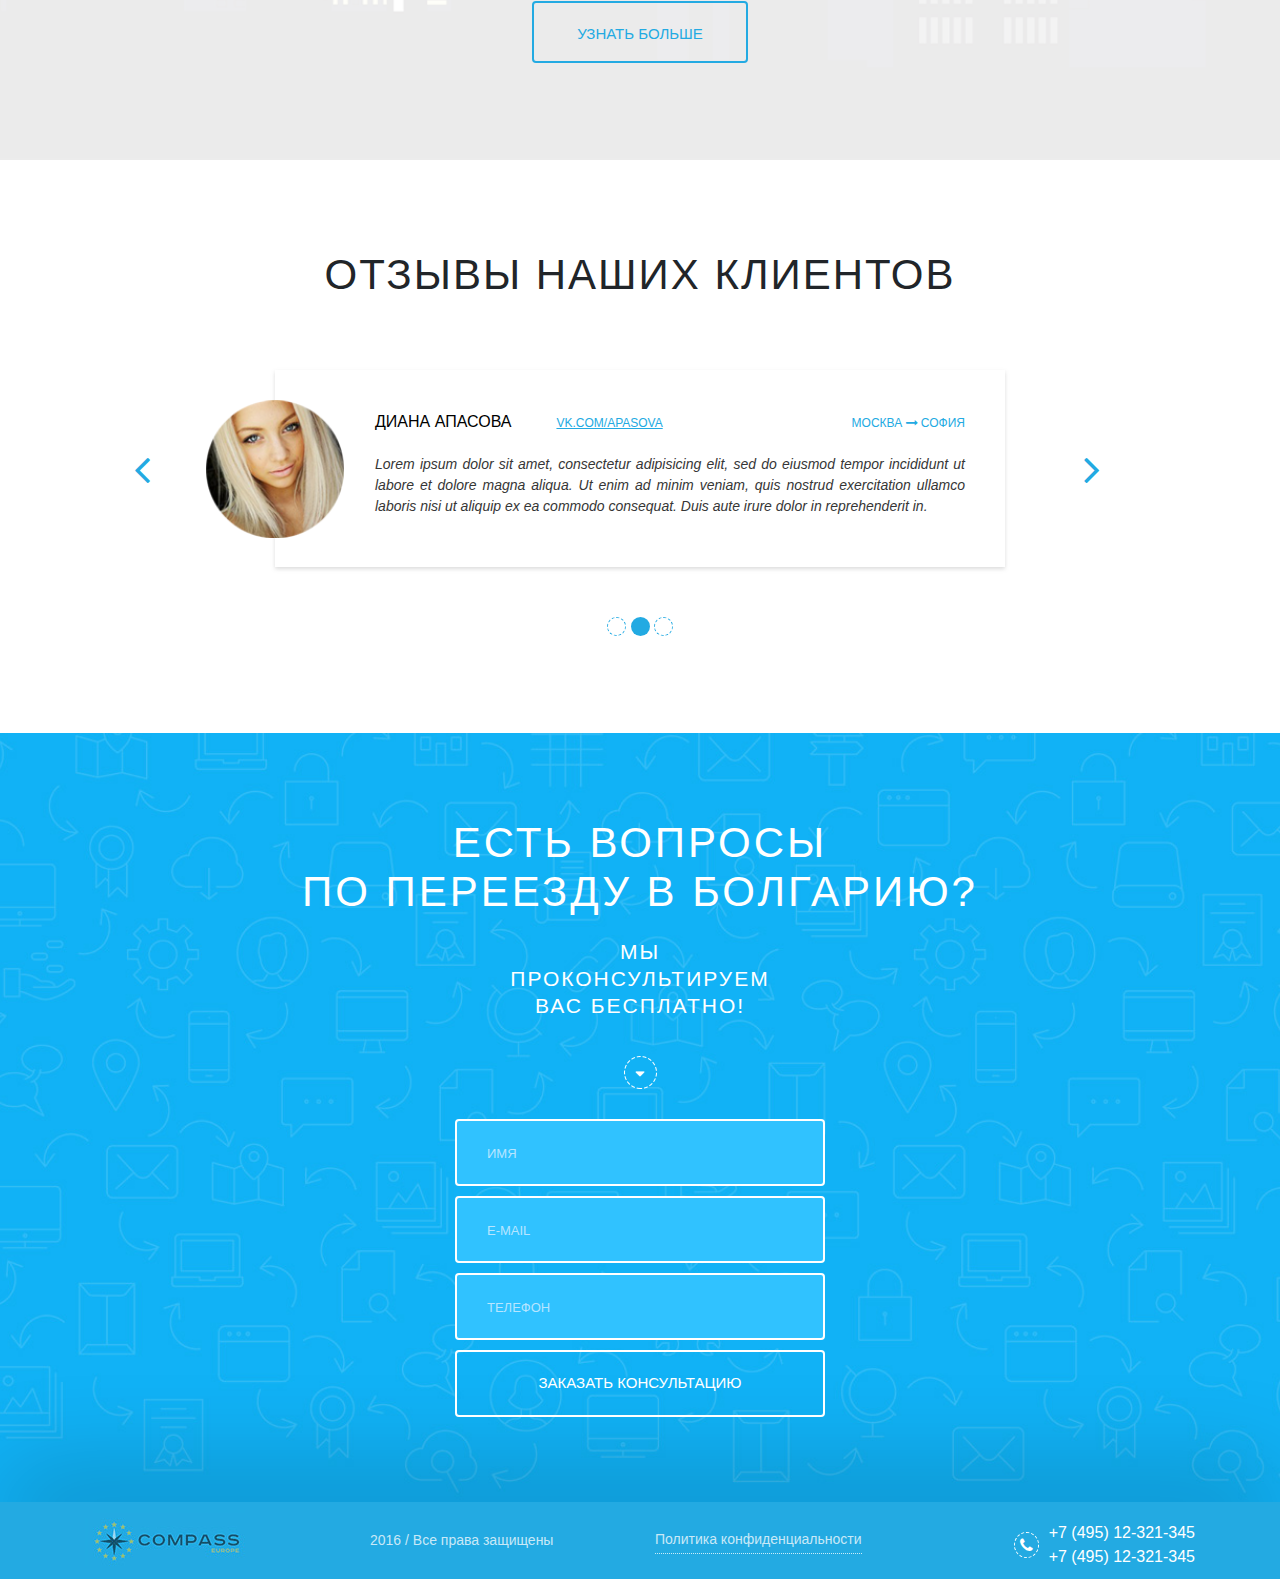
==== commit 3181362e: "Доработка аддаптива" ====
--- a/index.html
+++ b/index.html
@@ -138,7 +138,7 @@
 
                 <div class="col-lg-8 offset-lg-2 p-lg-2">
                     <div class="home-car-grey-card">
-                        <img class="image-circle" src="img/balls.png">
+                        <img class="image-circle" src="img/balls.png" alt="circle">
                         <h3>Мечтаете о доме на Солнечном берегу?</h3>
                         <p class="grey-card-text-descrip">
                             Или хотите выгодно инвестировать в  заграничную недвижимость?
--- a/css/main.css
+++ b/css/main.css
@@ -289,7 +289,7 @@
     padding: 60px 0;
     margin: 46px auto 0 auto;
     position: relative;
-    margin 0 auto;
+    margin: 0 auto;
 }
 
 .sand-frame::before {
@@ -703,10 +703,22 @@
 }
 
 @media screen and (max-width: 767px) {
-
+    .advantages-card-descrip {
+        width: 90%;
+        padding: 0;
+    }
+
+    .advantages-card-descrip-media {
+        width: 90%;
+        padding: 0;
+    }
     .main-text-name {
         font-size: 70px;
         letter-spacing: 15px;
+    }
+
+    .advantages-card_spec-padd {
+        padding: 48px 28px 160px 28px;
     }
 
     .main-text-name_descrip {
@@ -795,6 +807,7 @@
 }
 
 @media screen and (max-width: 475px) {
+
     .home-car-main-text {
         width: 90%;
         margin: 0 auto;
@@ -849,3 +862,10 @@
         letter-spacing: 3px;
     }
 }
+
+@media screen and (max-width: 575px) {
+
+    .advantages-card_spec-padd {
+        margin: 0 0 20px 0;
+    }
+}
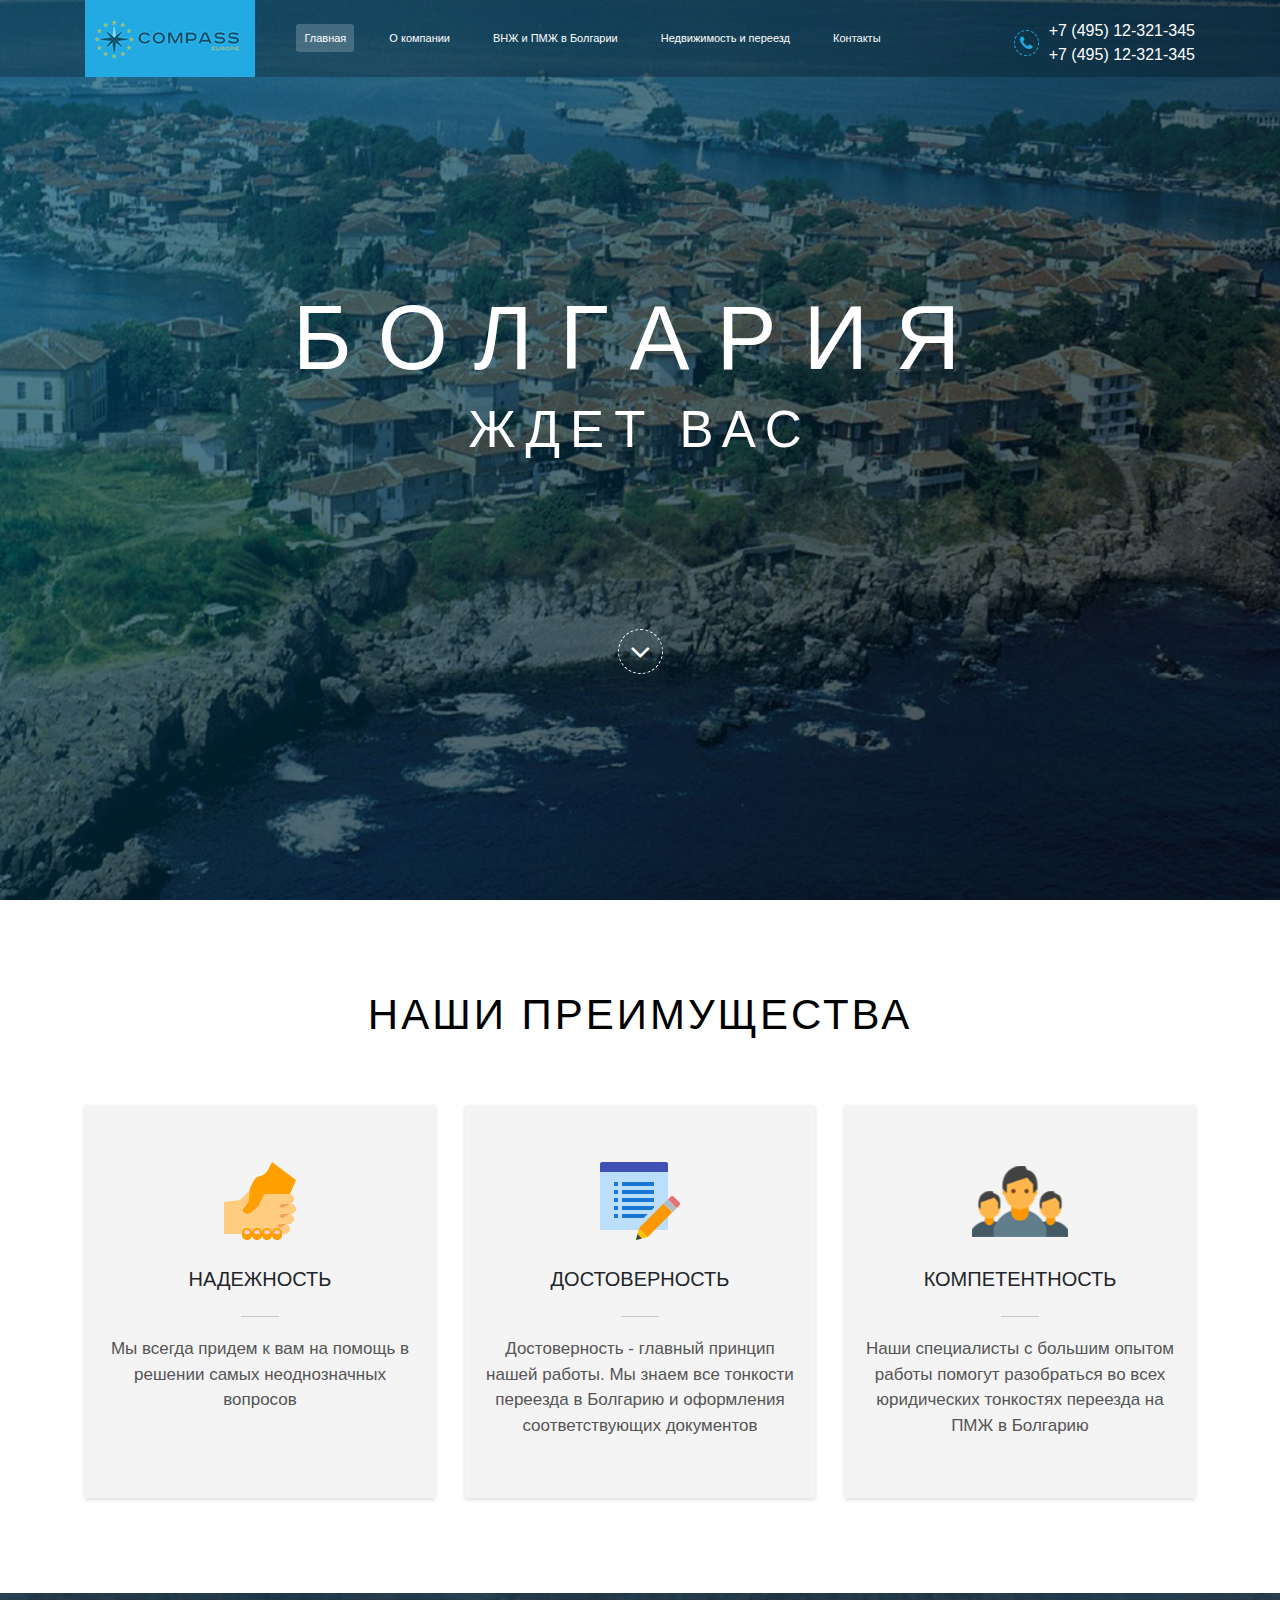
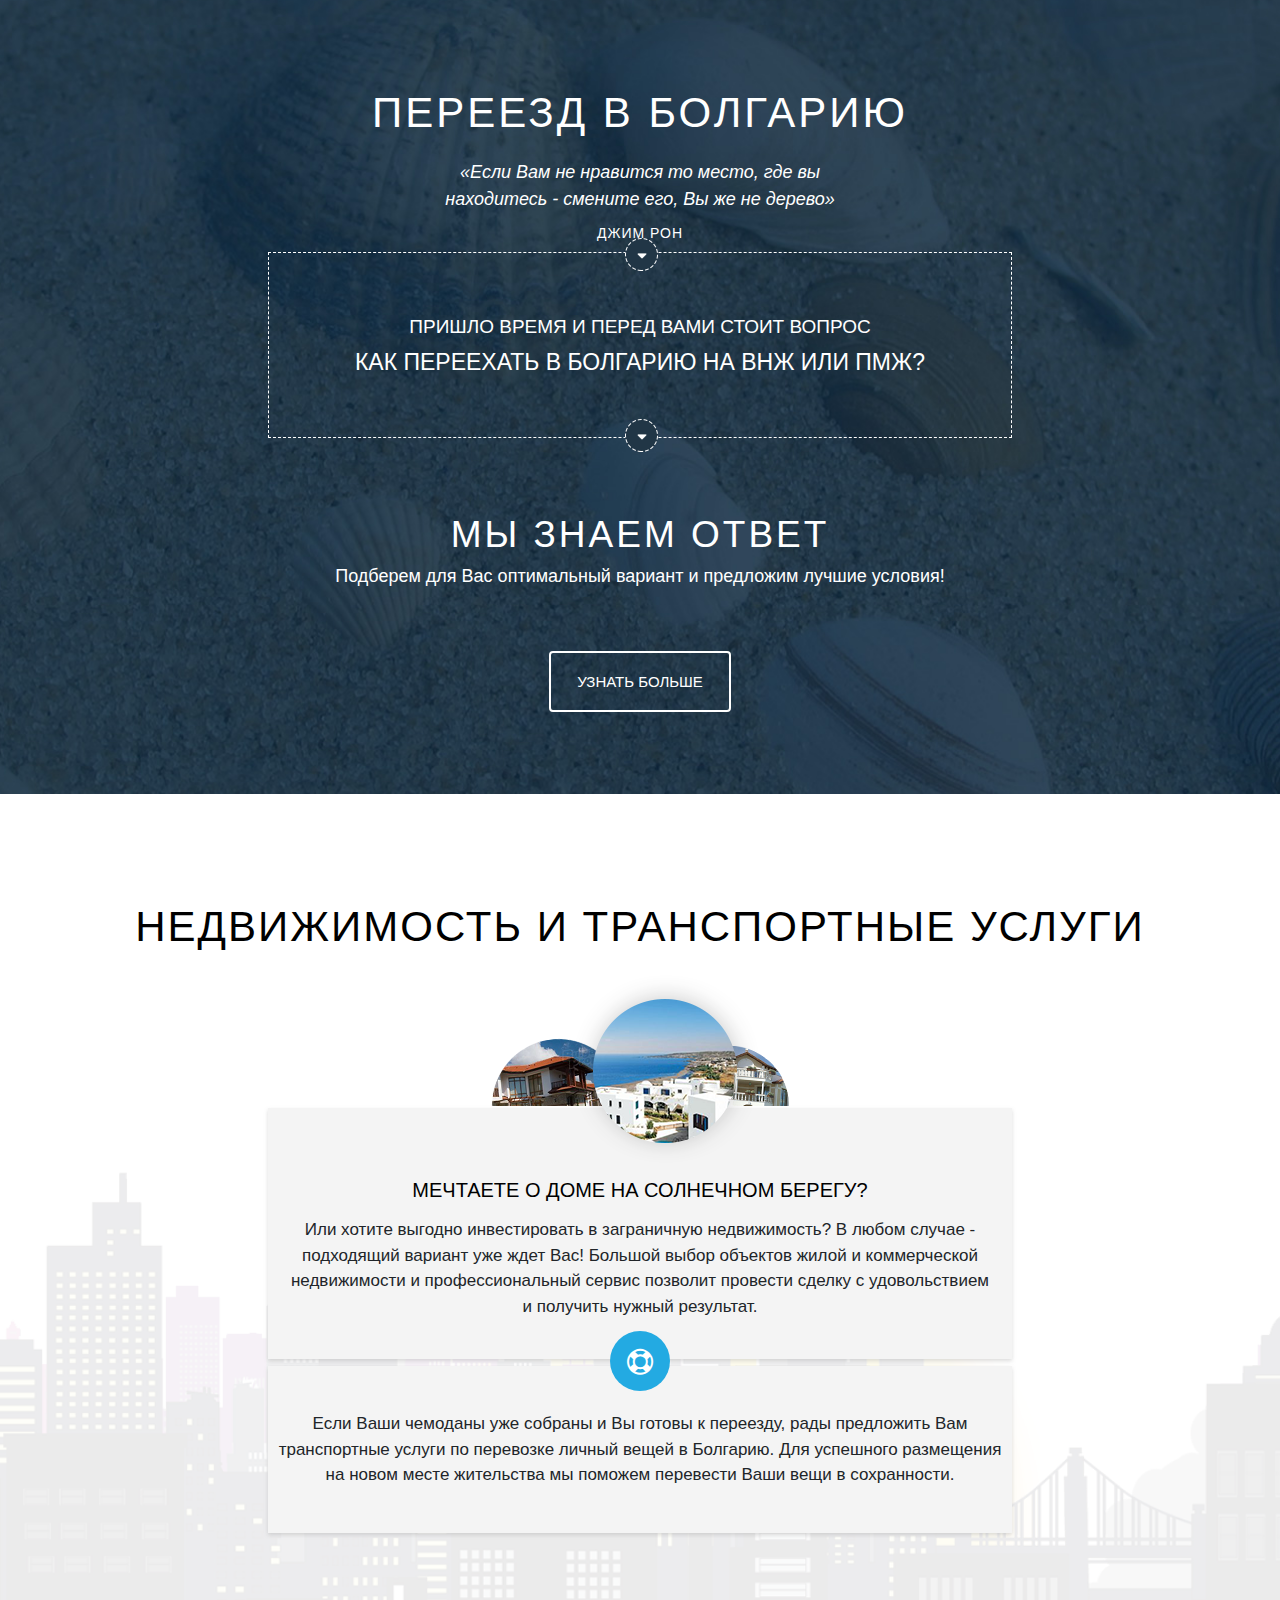
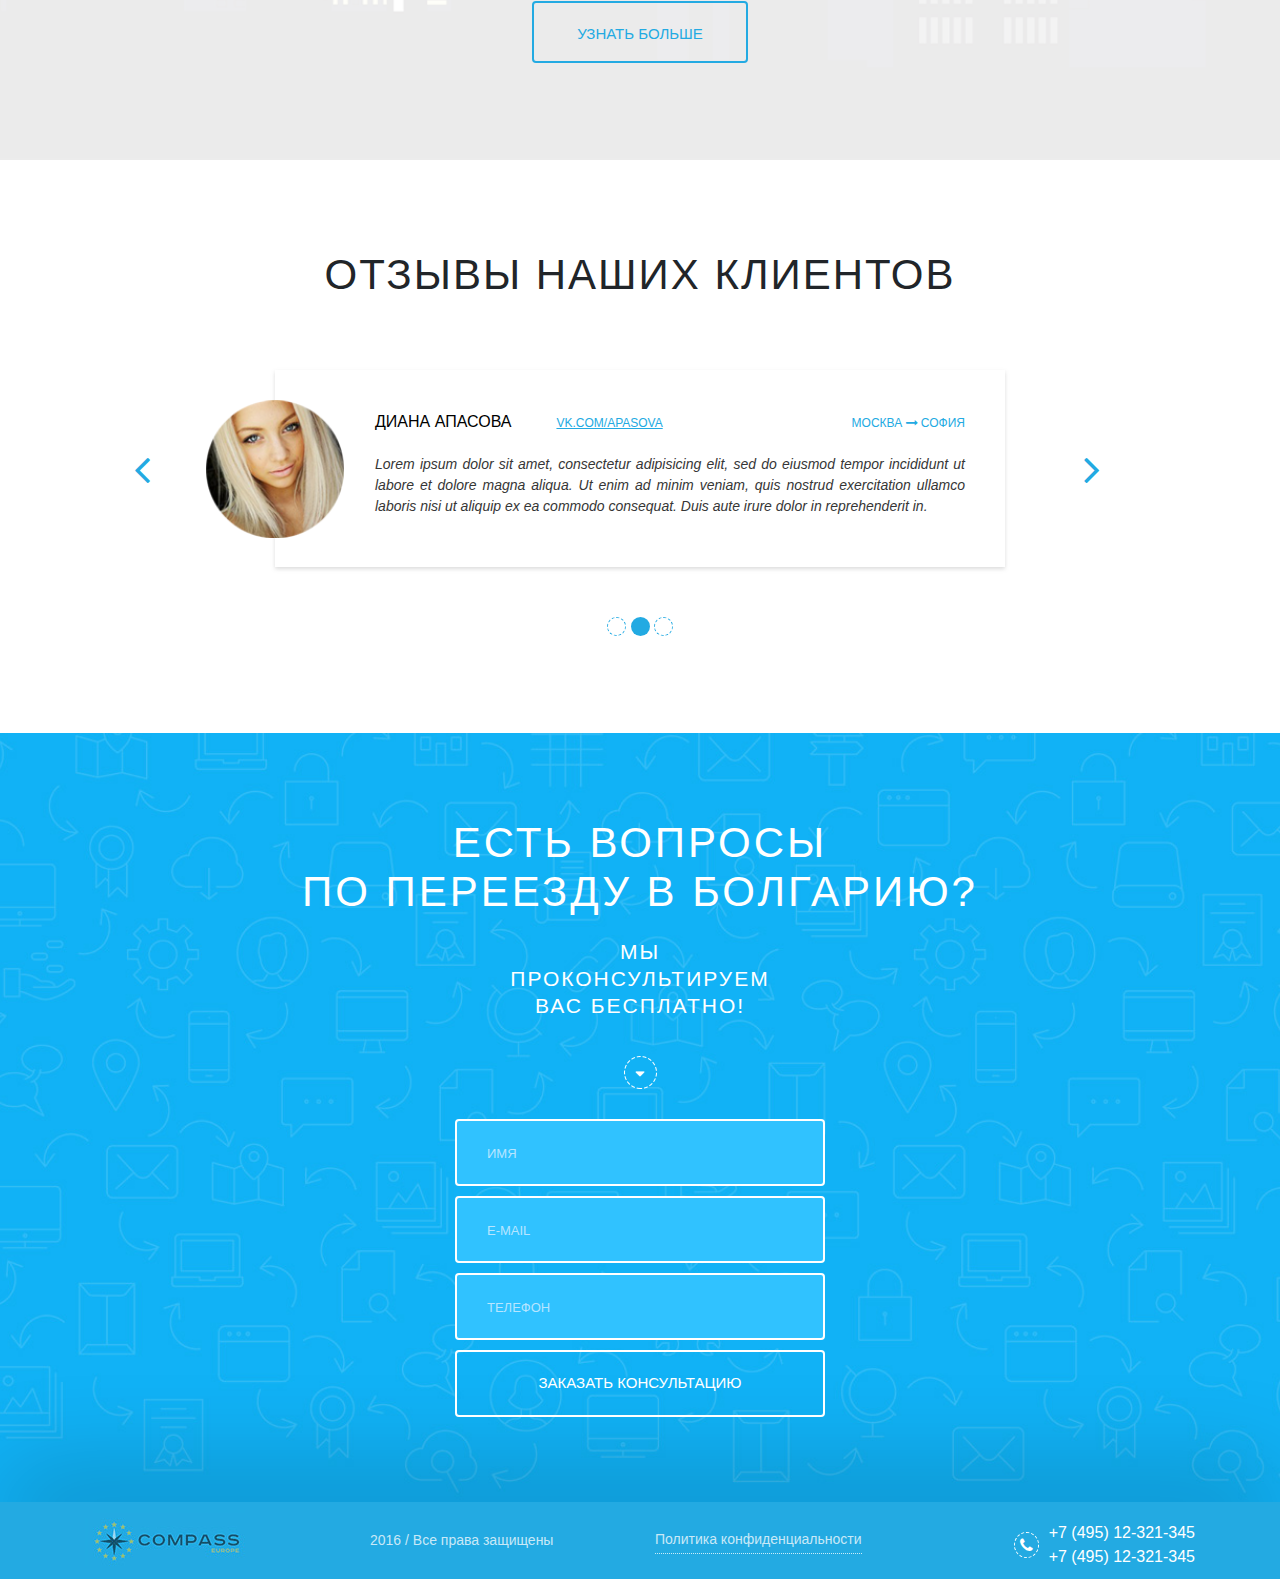
==== commit 859d8b70: "Стлизация Контактов без аддаптива" ====
--- a/index.html
+++ b/index.html
@@ -9,10 +9,11 @@
     <link rel="stylesheet" href="css/stylesheet.css">
     <link rel="stylesheet" href="https://maxcdn.bootstrapcdn.com/font-awesome/4.7.0/css/font-awesome.min.css">
     <link rel="stylesheet" href="css/bootstrap.min.css">
+    <link rel="stylesheet" href="css/adaptive.css">
     <link rel="stylesheet" href="css/main.css">
 </head>
 <body>
-    <header class="head-background">
+    <header class="head-background head-background-height-main">
         <div class="header-menu">
             <div class="container">
                 <div class="row">
@@ -22,11 +23,11 @@
                     <div class="col-xl-7 d-none d-xl-block">
                         <nav class="main-menu-position">
                             <ul class="main-menu d-flex justify-content-center">
-                                <li class="main-menu_item"><a href="#">Главная</a></li>
+                                <li class="main-menu_item active"><a href="index.html">Главная</a></li>
                                 <li class="main-menu_item"><a href="#">О компании</a></li>
                                 <li class="main-menu_item"><a href="#">ВНЖ и ПМЖ в Болгарии</a></li>
                                 <li class="main-menu_item"><a href="#">Недвижимость и переезд</a></li>
-                                <li class="main-menu_item"><a href="#">Контакты</a></li>
+                                <li class="main-menu_item"><a href="contacts.html">Контакты</a></li>
                             </ul>
                         </nav>
                     </div>
@@ -51,7 +52,7 @@
                     <div class="col-12">
                         <h1 class="main-text-name text-center margin-main-text">Болгария</h1>
                         <p class="main-text-name text-center main-text-name_descrip">Ждет вас</p>
-                        <p class="main-arrow"><span class="fa fa-angle-down"></span></p>
+                        <p class="main-arrow arrow-margin-main"><span class="fa fa-angle-down"></span></p>
                     </div>
                 </div>
             </div>
--- a/css/adaptive.css
+++ b/css/adaptive.css
@@ -0,0 +1,224 @@
+/*Media запросы для главной*/
+
+
+@media screen and (max-width: 1199px) {
+    .media-card-pad {
+        margin-top: 20px;
+    }
+
+    .advantages-card-descrip-media::before {
+        content: '';
+        background: #c6c6c6;
+        width: 38px;
+        height: 1px;
+        position: absolute;
+        left: 50%;
+        margin-left: -19px;
+        top: -20px;
+    }
+
+    .link-vk {
+        margin-left: 20px;
+    }
+}
+
+@media screen and (max-width: 767px) {
+    .image-circle {
+        top: -132px;
+    }
+}
+
+@media screen and (max-width: 991px) {
+    .flex-media {
+        display: -webkit-box;
+        display: flex;
+        -webkit-box-orient: vertical;
+        -webkit-box-direction: normal;
+        flex-direction: column;
+        -webkit-box-pack: start;
+        justify-content: flex-start;
+        -webkit-box-align: start;
+        align-items: flex-start;
+    }
+}
+
+@media screen and (max-width: 767px) {
+    .advantages-card-descrip {
+        width: 90%;
+        padding: 0;
+    }
+
+    .advantages-card-descrip-media {
+        width: 90%;
+        padding: 0;
+    }
+    .main-text-name {
+        font-size: 70px;
+        letter-spacing: 15px;
+    }
+
+    .advantages-card_spec-padd {
+        padding: 48px 28px 160px 28px;
+    }
+
+    .main-text-name_descrip {
+        font-size: 35px;
+        letter-spacing: 5px;
+    }
+
+    .media-margin-arrow-left {
+        display: none;
+    }
+
+    .media-margin-arrow-right {
+        display: none;
+    }
+    .reviews-avatar {
+        top: 0%;
+        left: 50%;
+        margin-left: -69px;
+    }
+
+    .reviews-main-caption {
+        margin: 0 0 140px 0;
+    }
+
+    .flex-media {
+        -webkit-box-orient: vertical;
+        -webkit-box-direction: normal;
+        flex-direction: column;
+        -webkit-box-pack: center;
+        justify-content: center;
+        align-content: center;
+        -webkit-box-align: center;
+        align-items: center;
+    }
+
+    .flex-name-media {
+        -webkit-box-orient: vertical;
+        -webkit-box-direction: normal;
+        flex-direction: column;
+        -webkit-box-pack: center;
+        justify-content: center;
+        -webkit-box-align: center;
+        align-items: center;
+    }
+
+    .reviews-card {
+        display: -webkit-box;
+        display: flex;
+        -webkit-box-orient: vertical;
+        -webkit-box-direction: normal;
+        flex-direction: column;
+        -webkit-box-pack: center;
+        justify-content: center;
+        -webkit-box-align: center;
+        align-items: center;
+        padding: 90px 30px 45px 30px;
+    }
+
+    .out-travel {
+        display: inline-block;
+    }
+    .out-travel {
+        align-self: center;
+    }
+
+    .link-vk {
+        margin-left: 0px;
+        align-self: center;
+    }
+}
+
+@media screen and (max-width: 400px) {
+    .form-input {
+        width: 90%;
+    }
+
+    .form-submit {
+        width: 90%;
+    }
+
+    .form-caption {
+        width: 90%;
+        text-align: center;
+        padding: 0;
+        margin: 0 auto;
+    }
+
+    .form-caption + p {
+        width: 80%;
+        text-align: center;
+        padding: 0;
+        margin: 0 auto;
+    }
+
+    .reviews-main-caption {
+        width: 90%;
+        margin: 0 auto 140px auto;
+    }
+}
+
+@media screen and (max-width: 475px) {
+
+    .home-car-main-text {
+        width: 90%;
+        margin: 0 auto;
+    }
+
+    .advantages-head {
+        width: 90%;
+        margin: 0 auto 65px auto;
+        font-size: 35px;
+    }
+
+    .sand-main-text {
+        width: 90%;
+        margin: 0 auto;
+    }
+
+    .sand-main-blockquote {
+        width: 90%;
+    }
+
+    .home-car-main-text {
+        font-size: 35px;
+    }
+
+    .reviews-main-caption {
+        font-size: 35px;
+    }
+
+    .form-caption {
+        font-size: 35px;
+    }
+
+    .sand-main-answer {
+        width: 90%;
+        margin: 70px auto 0 auto;
+    }
+
+    .sand-answer {
+        width: 90%;
+        margin: 10px auto 80px auto;
+    }
+}
+
+@media screen and (max-width: 510px) {
+    .main-text-name {
+        font-size: 50px;
+        letter-spacing: 7px;
+    }
+
+    .main-text-name_descrip {
+        font-size: 25px;
+        letter-spacing: 3px;
+    }
+}
+
+@media screen and (max-width: 575px) {
+
+    .advantages-card_spec-padd {
+        margin: 0 0 20px 0;
+    }
+}--- a/css/main.css
+++ b/css/main.css
@@ -49,6 +49,9 @@
     background: #143f57 url("../img/main-background.jpg") center top;
     background-size: cover;
     padding: 0 0 100px 0;
+}
+
+.head-background-height-main {
     height: 100vh;
 }
 
@@ -79,6 +82,10 @@
     margin: 0;
 }
 
+.active a {
+    background: rgba(255,255,255,0.2);
+}
+
 .header-menu {
     background: rgba(0,0,0,0.25);
 }
@@ -147,6 +154,9 @@
     line-height: 45px;
     padding: 0;
     margin: 0 auto;
+}
+
+.arrow-margin-main {
     margin-top: 160px;
 }
 
@@ -423,7 +433,6 @@
     position: relative;
     margin: 7px auto 60px auto;
     position: relative;
-
 }
 
 .home-car-grey-subcard-descrip {
@@ -664,208 +673,131 @@
     border-color: #fff;
 }
 
-/*Media запросы*/
-
-@media screen and (max-width: 1199px) {
-    .media-card-pad {
-        margin-top: 20px;
-    }
-
-    .advantages-card-descrip-media::before {
-        content: '';
-        background: #c6c6c6;
-        width: 38px;
-        height: 1px;
-        position: absolute;
-        left: 50%;
-        margin-left: -19px;
-        top: -20px;
-    }
-
-    .link-vk {
-        margin-left: 20px;
-    }
-}
-
-@media screen and (max-width: 767px) {
-    .image-circle {
-        top: -132px;
-    }
-}
-
-@media screen and (max-width: 991px) {
-    .flex-media {
-        display: flex;
-        flex-direction: column;
-        justify-content: flex-start;
-        align-items: flex-start;
-    }
-}
-
-@media screen and (max-width: 767px) {
-    .advantages-card-descrip {
-        width: 90%;
-        padding: 0;
-    }
-
-    .advantages-card-descrip-media {
-        width: 90%;
-        padding: 0;
-    }
-    .main-text-name {
-        font-size: 70px;
-        letter-spacing: 15px;
-    }
-
-    .advantages-card_spec-padd {
-        padding: 48px 28px 160px 28px;
-    }
-
-    .main-text-name_descrip {
-        font-size: 35px;
-        letter-spacing: 5px;
-    }
-
-    .media-margin-arrow-left {
-        display: none;
-    }
-
-    .media-margin-arrow-right {
-        display: none;
-    }
-    .reviews-avatar {
-        top: 0%;
-        left: 50%;
-        margin-left: -69px;
-    }
-
-    .reviews-main-caption {
-        margin: 0 0 140px 0;
-    }
-
-    .flex-media {
-        flex-direction: column;
-        justify-content: center;
-        align-content: center;
-        align-items: center;
-    }
-
-    .flex-name-media {
-        flex-direction: column;
-        justify-content: center;
-        align-items: center;
-    }
-
-    .reviews-card {
-        display: flex;
-        flex-direction: column;
-        justify-content: center;
-        align-items: center;
-        padding: 90px 30px 45px 30px;
-    }
-
-    .out-travel {
-        display: inline-block;
-    }
-    .out-travel {
-        align-self: center;
-    }
-
-    .link-vk {
-        margin-left: 0px;
-        align-self: center;
-    }
-}
-
-@media screen and (max-width: 400px) {
-    .form-input {
-        width: 90%;
-    }
-
-    .form-submit {
-        width: 90%;
-    }
-
-    .form-caption {
-        width: 90%;
-        text-align: center;
-        padding: 0;
-        margin: 0 auto;
-    }
-
-    .form-caption + p {
-        width: 80%;
-        text-align: center;
-        padding: 0;
-        margin: 0 auto;
-    }
-
-    .reviews-main-caption {
-        width: 90%;
-        margin: 0 auto 140px auto;
-    }
-}
-
-@media screen and (max-width: 475px) {
-
-    .home-car-main-text {
-        width: 90%;
-        margin: 0 auto;
-    }
-
-    .advantages-head {
-        width: 90%;
-        margin: 0 auto 65px auto;
-        font-size: 35px;
-    }
-
-    .sand-main-text {
-        width: 90%;
-        margin: 0 auto;
-    }
-
-    .sand-main-blockquote {
-        width: 90%;
-    }
-
-    .home-car-main-text {
-        font-size: 35px;
-    }
-
-    .reviews-main-caption {
-        font-size: 35px;
-    }
-
-    .form-caption {
-        font-size: 35px;
-    }
-
-    .sand-main-answer {
-        width: 90%;
-        margin: 70px auto 0 auto;
-    }
-
-    .sand-answer {
-        width: 90%;
-        margin: 10px auto 80px auto;
-    }
-}
-
-@media screen and (max-width: 510px) {
-    .main-text-name {
-        font-size: 50px;
-        letter-spacing: 7px;
-    }
-
-    .main-text-name_descrip {
-        font-size: 25px;
-        letter-spacing: 3px;
-    }
-}
-
-@media screen and (max-width: 575px) {
-
-    .advantages-card_spec-padd {
-        margin: 0 0 20px 0;
-    }
-}
+/*Стилизация страницы Контактов*/
+
+/*Исправление header*/
+
+.arrow-margin-contact {
+    margin-top: 60px;
+}
+
+.head-background-height-contact {
+    height: auto;
+}
+
+.main-text-name-contact {
+    font-family: 'Museo Sans Cyrl 900', sans-serif;
+    font-size: 51px;
+    text-transform: uppercase;
+    color: #fff;
+    letter-spacing: 10px;
+    padding: 0;
+    text-align: center;
+}
+
+.margin-main-text-contact {
+    margin: 80px 0 0 0;
+}
+
+/*Cтилизация новой секции (формы)*/
+
+.white-card-contact {
+    background: #fff;
+    box-shadow: 0 3px 3px rgba(0,0,0,0.18);
+    margin: -90px auto 90px auto;
+    width: 1030px;
+    padding: 55px 0 60px 0;
+}
+
+.contact-answer {
+    margin: 0;
+    padding: 0;
+    color: #000;
+    font-size: 17px;
+    line-height: 23px;
+}
+
+.icon-form  {
+    width: 48px;
+    height: 48px;
+    margin: 0 16px 0 0;
+}
+
+.info-icon {
+    margin: 0 0 35px 0;
+}
+
+.icon-form-phone {
+    background: url("../img/phone.png") center no-repeat;
+}
+
+.icon-form-mail {
+    background: url("../img/mail.png") center no-repeat;
+}
+
+.icon-form-skype {
+    background: url("../img/skype.png") center no-repeat;
+}
+
+.form-min-head {
+    font-size: 18px;
+    font-family: 'Museo Sans Cyrl 900',Tahoma, sans-serif;
+    text-transform: uppercase;
+    padding: 0;
+    margin: 0 0 10px 0;
+}
+
+.form-text {
+    font-size: 16px;
+    line-height: 24px;
+    width: 220px;
+    margin: 0;
+    padding: 0;
+}
+
+/*Стилизация самой формы*/
+
+.form-back {
+    background: #11b2f5;
+    border-radius: 5px;
+    padding: 45px 10px 45px 10px;
+    color: #fff;
+    margin: 60px 0 0 0;
+}
+
+.form-input-contacts {
+    width: 290px;
+    height: 50px;
+    margin: 10px auto 0 auto;
+    padding: 30px 30px;
+    border: 2px solid #fff;
+    background: #30c2ff;
+    border-radius: 2px;
+    color: #fff;
+}
+
+.form-submit-contacts {
+    width: 290px;
+    height: 60px;
+}
+
+.form-captin-contact {
+    font-size: 25px;
+    font-family: 'Museo Sans Cyrl 900',Tahoma, sans-serif;
+    text-transform: uppercase;
+    letter-spacing: 2px;
+    padding: 0;
+    margin: 0 0 10px 0;
+}
+
+.form-captin-contact-min {
+    font-size: 20px;
+}
+
+.form-captin-contact + p {
+    font-size: 16px;
+    letter-spacing: 2px;
+    text-transform: uppercase;
+    padding: 0;
+    margin: 0 0 15px 0;
+}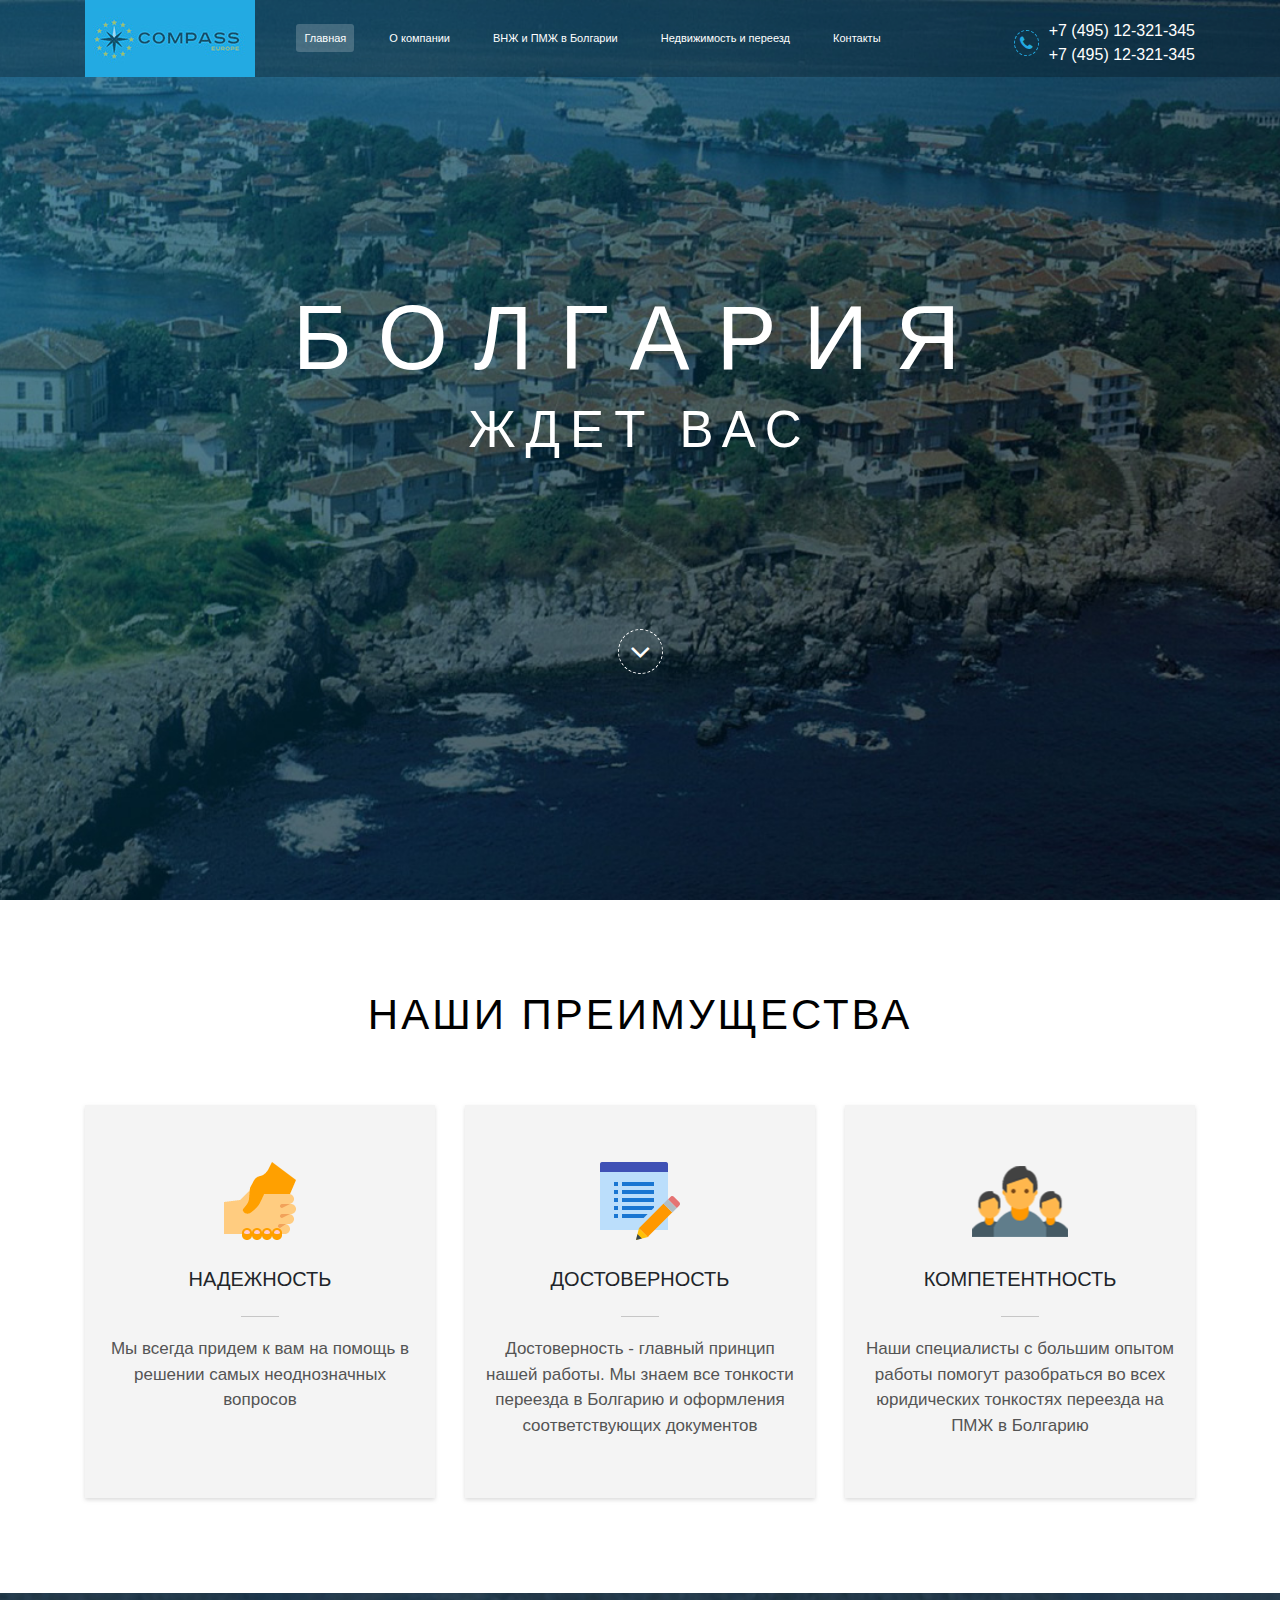
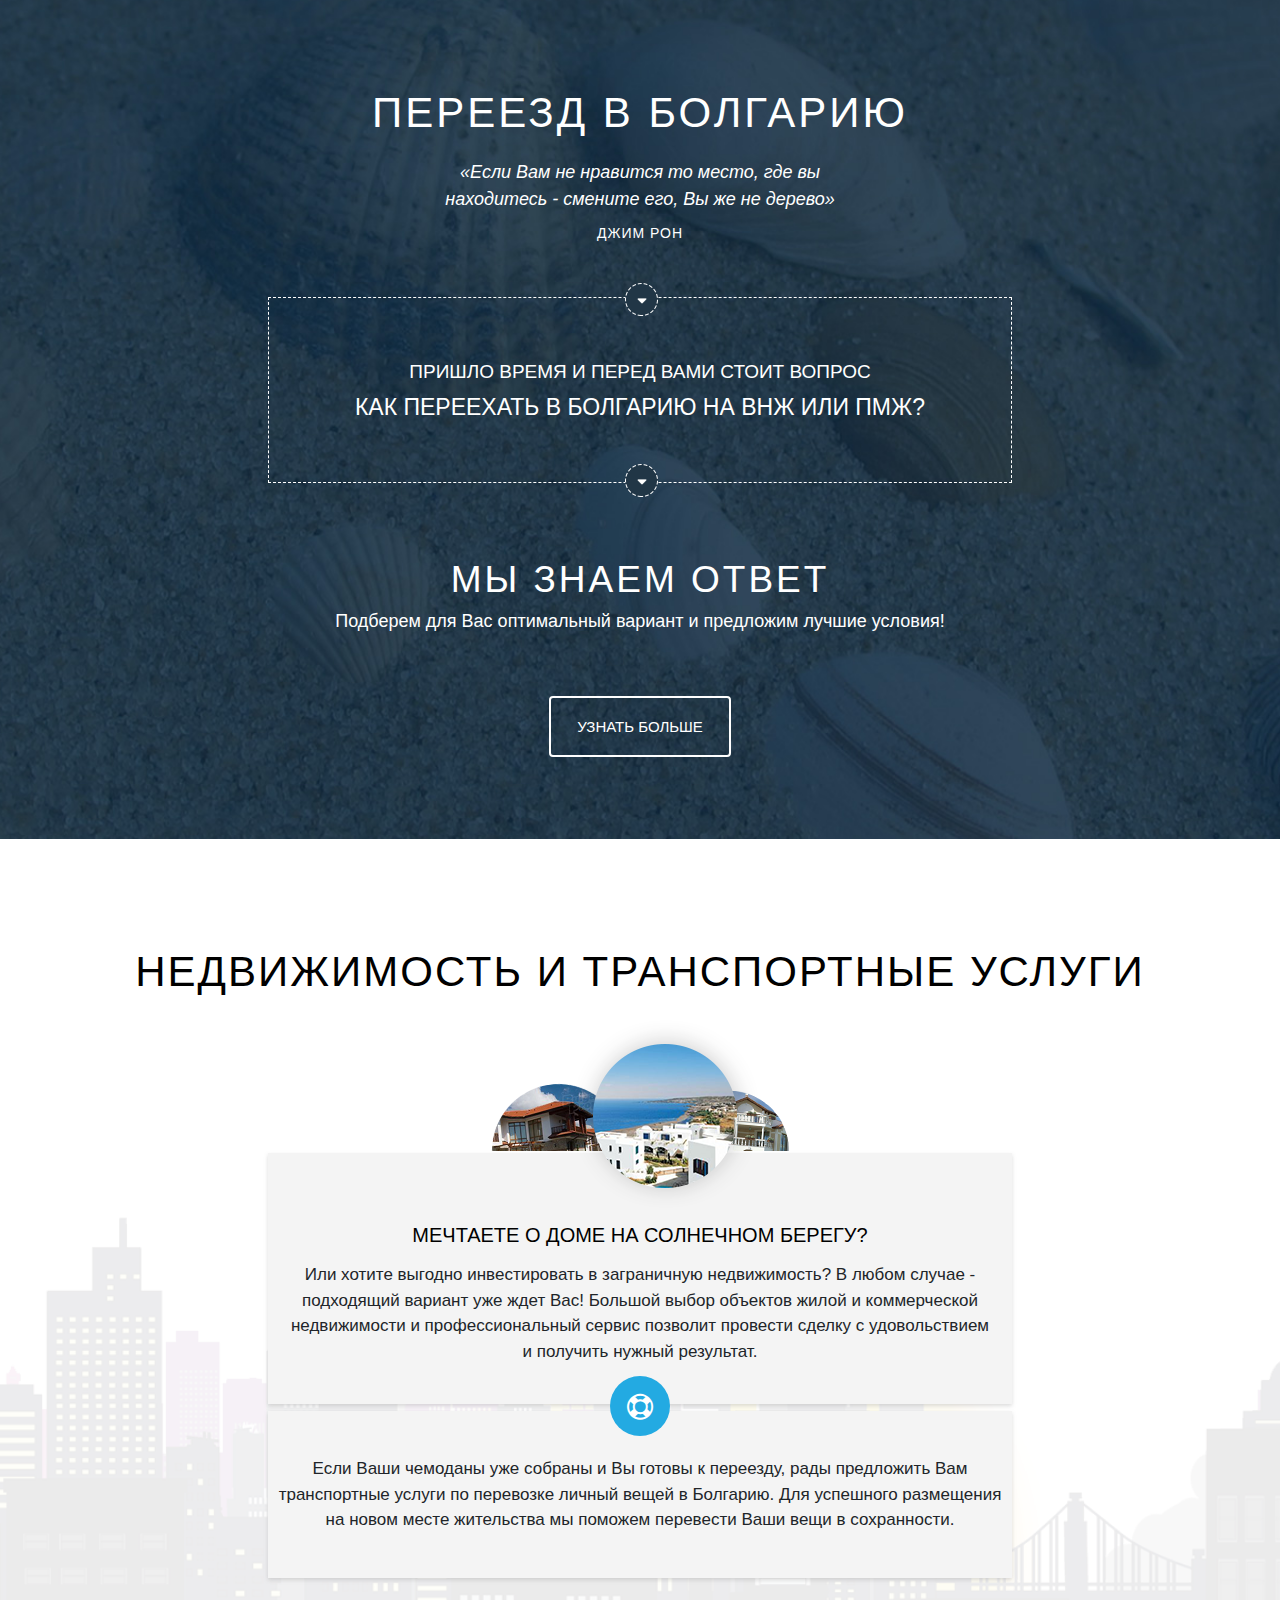
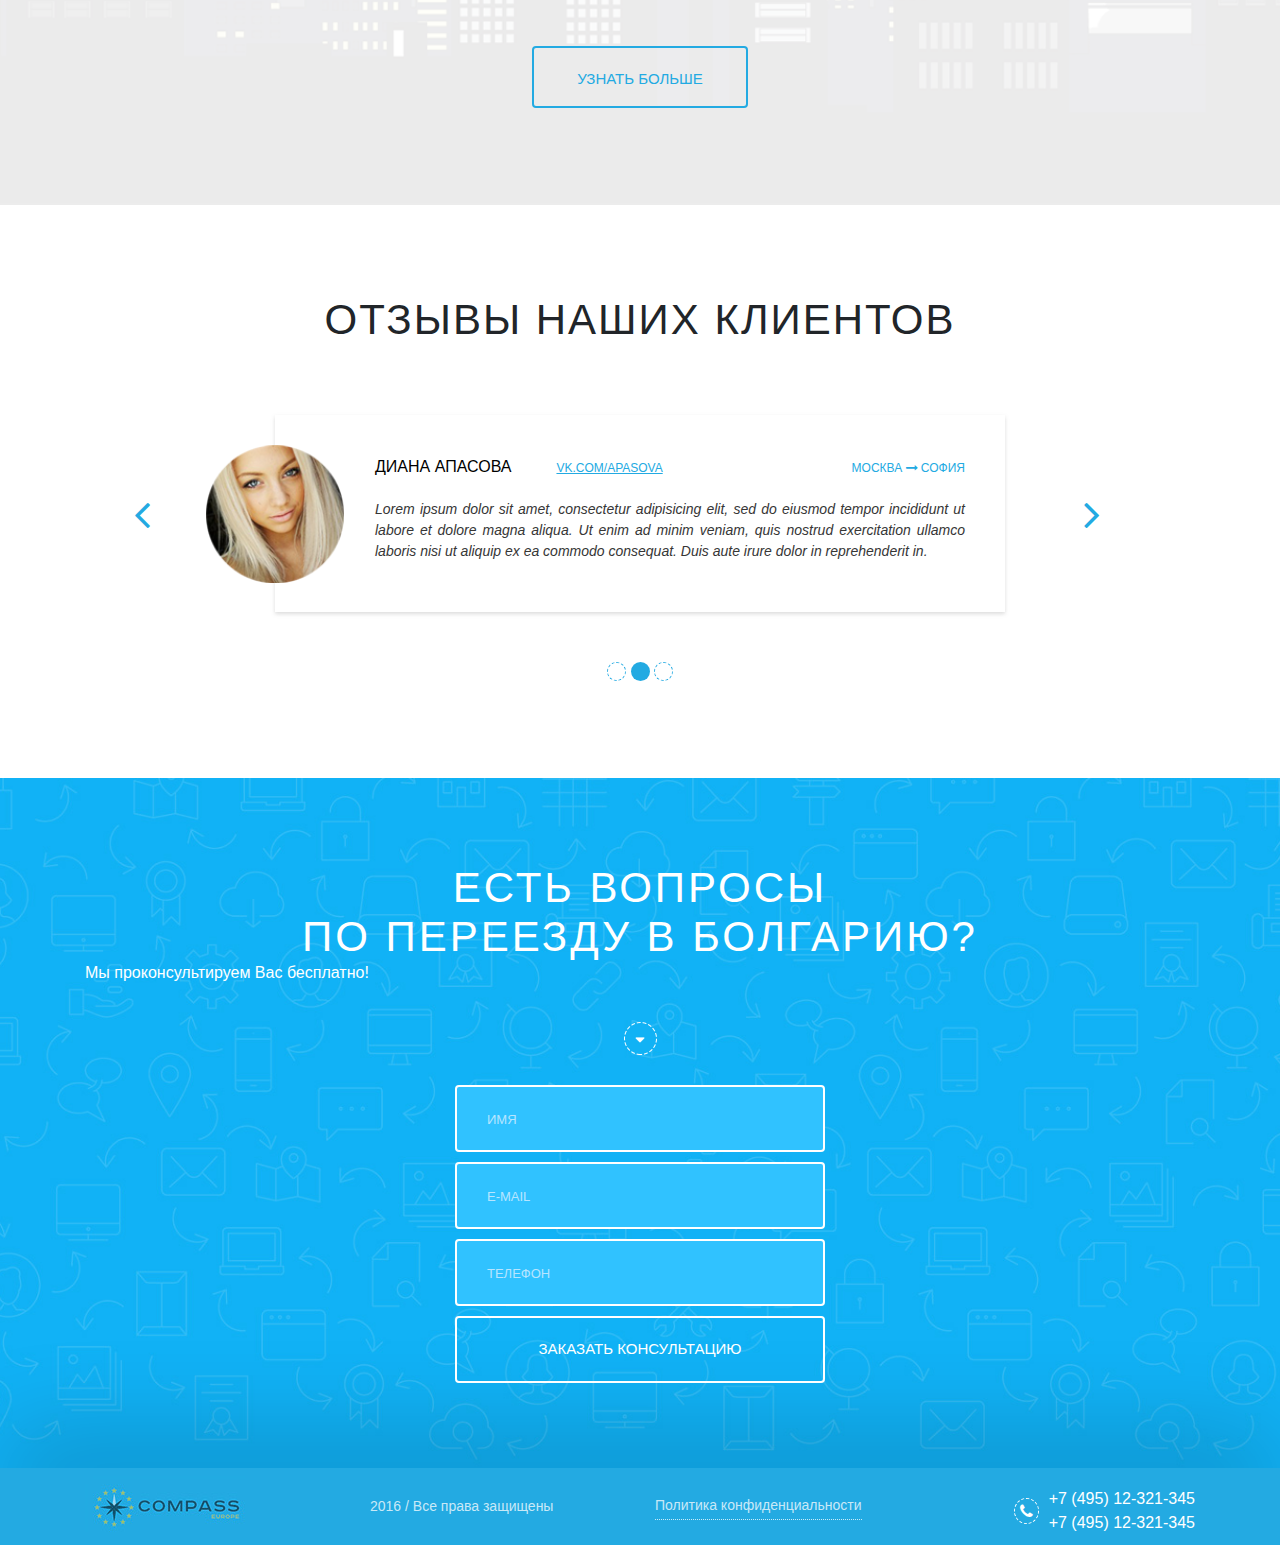
==== commit 956a9cb5: "Стилизация переезда" ====
--- a/index.html
+++ b/index.html
@@ -9,8 +9,8 @@
     <link rel="stylesheet" href="css/stylesheet.css">
     <link rel="stylesheet" href="https://maxcdn.bootstrapcdn.com/font-awesome/4.7.0/css/font-awesome.min.css">
     <link rel="stylesheet" href="css/bootstrap.min.css">
+    <link rel="stylesheet" href="css/main.css">
     <link rel="stylesheet" href="css/adaptive.css">
-    <link rel="stylesheet" href="css/main.css">
 </head>
 <body>
     <header class="head-background head-background-height-main">
@@ -26,7 +26,7 @@
                                 <li class="main-menu_item active"><a href="index.html">Главная</a></li>
                                 <li class="main-menu_item"><a href="#">О компании</a></li>
                                 <li class="main-menu_item"><a href="#">ВНЖ и ПМЖ в Болгарии</a></li>
-                                <li class="main-menu_item"><a href="#">Недвижимость и переезд</a></li>
+                                <li class="main-menu_item"><a href="arive.html">Недвижимость и переезд</a></li>
                                 <li class="main-menu_item"><a href="contacts.html">Контакты</a></li>
                             </ul>
                         </nav>
--- a/css/main.css
+++ b/css/main.css
@@ -288,7 +288,7 @@
 .sand-main-person {
     font-size: 14px;
     padding: 0;
-    margin: 0;
+    margin: 0 0 45px 0;
     text-transform: uppercase;
     letter-spacing: 1px;
     font-family: 'Museo Sans Cyrl 900', Tahoma, sans-serif;
@@ -586,7 +586,7 @@
     padding: 0;
 }
 
-.form-caption + p {
+.form-caption-descrip {
     width: 305px;
     text-align: center;
     text-transform: uppercase;
@@ -678,7 +678,7 @@
 /*Исправление header*/
 
 .arrow-margin-contact {
-    margin-top: 60px;
+    margin: 40px auto 40px auto;
 }
 
 .head-background-height-contact {
@@ -760,7 +760,7 @@
 .form-back {
     background: #11b2f5;
     border-radius: 5px;
-    padding: 45px 10px 45px 10px;
+    padding: 45px 30px 45px 30px;
     color: #fff;
     margin: 60px 0 0 0;
 }
@@ -781,7 +781,7 @@
     height: 60px;
 }
 
-.form-captin-contact {
+.form-caption-contact {
     font-size: 25px;
     font-family: 'Museo Sans Cyrl 900',Tahoma, sans-serif;
     text-transform: uppercase;
@@ -800,4 +800,32 @@
     text-transform: uppercase;
     padding: 0;
     margin: 0 0 15px 0;
+}
+
+/*Стилизация Недвижимости и переезда*/
+
+.contact-answer > span {
+    font-family: 'Museo Sans Cyrl 900',Tahoma, sans-serif;
+}
+
+.contact-answer-padding {
+    margin-left: 55px;
+    margin-right: 55px;
+}
+
+.house-bolg {
+    margin: 50px 0 0 0;
+}
+.img-description {
+    width: 410px;
+    margin: 90px 0 0 0;
+    font-size: 16px;
+}
+
+.package-bolg {
+    margin: 0 0 0 40px;
+}
+
+.form-caption-descrip-arive {
+    width: auto;
 }--- a/css/adaptive.css
+++ b/css/adaptive.css
@@ -221,4 +221,39 @@
     .advantages-card_spec-padd {
         margin: 0 0 20px 0;
     }
+}
+
+/*Медия для Контактов*/
+
+@media screen and (max-width: 1050px) {
+    .white-card-contact {
+        width: 100%;
+        box-shadow: none;
+        margin: 0 auto;
+    }
+}
+
+@media screen and (max-width: 995px) {
+    .form-input-contacts {
+        width: 90%;
+    }
+
+    .form-submit-contacts {
+        width: 90%;
+    }
+}
+
+@media screen and (max-width: 768px) {
+    .media-form {
+        width: 90%;
+    }
+
+    .icon-form {
+        margin-right: -2px;
+        margin-bottom: 20px;
+    }
+
+    .contact-answer{
+        margin-bottom: 55px;
+    }
 }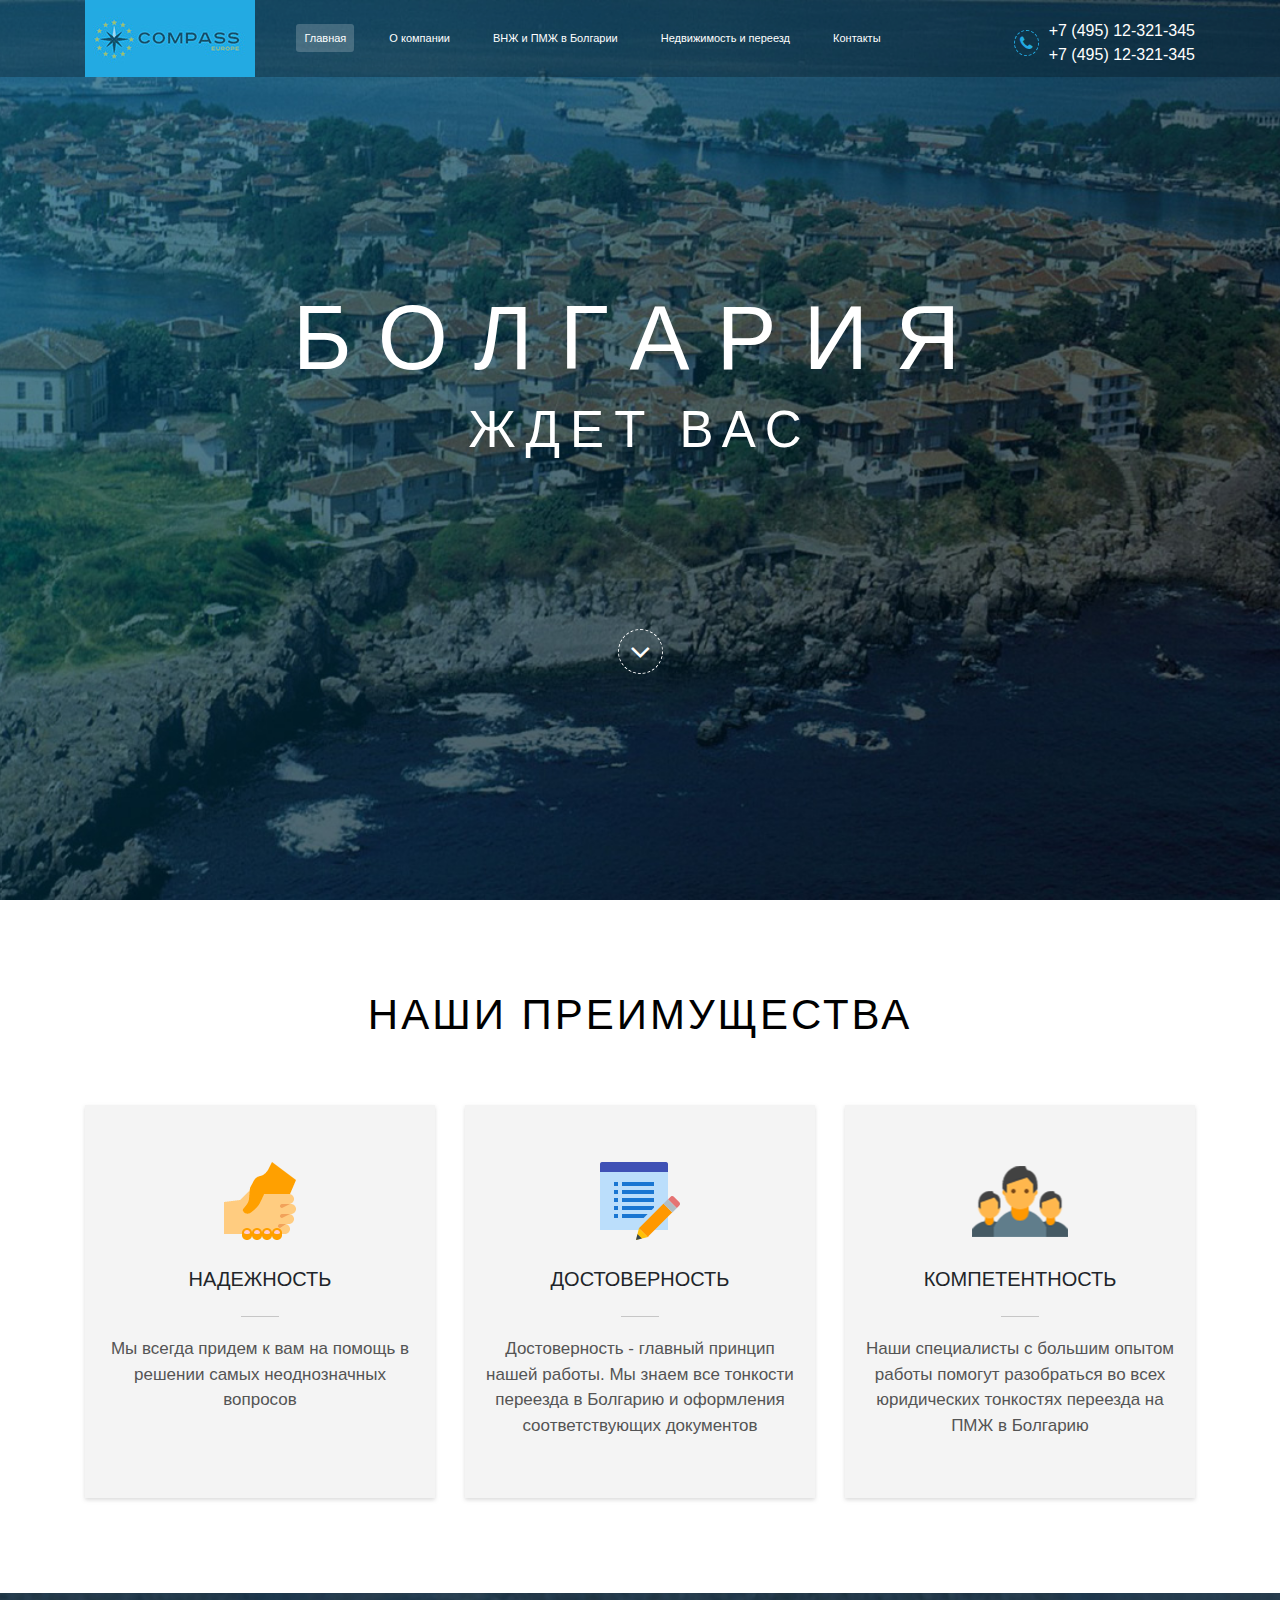
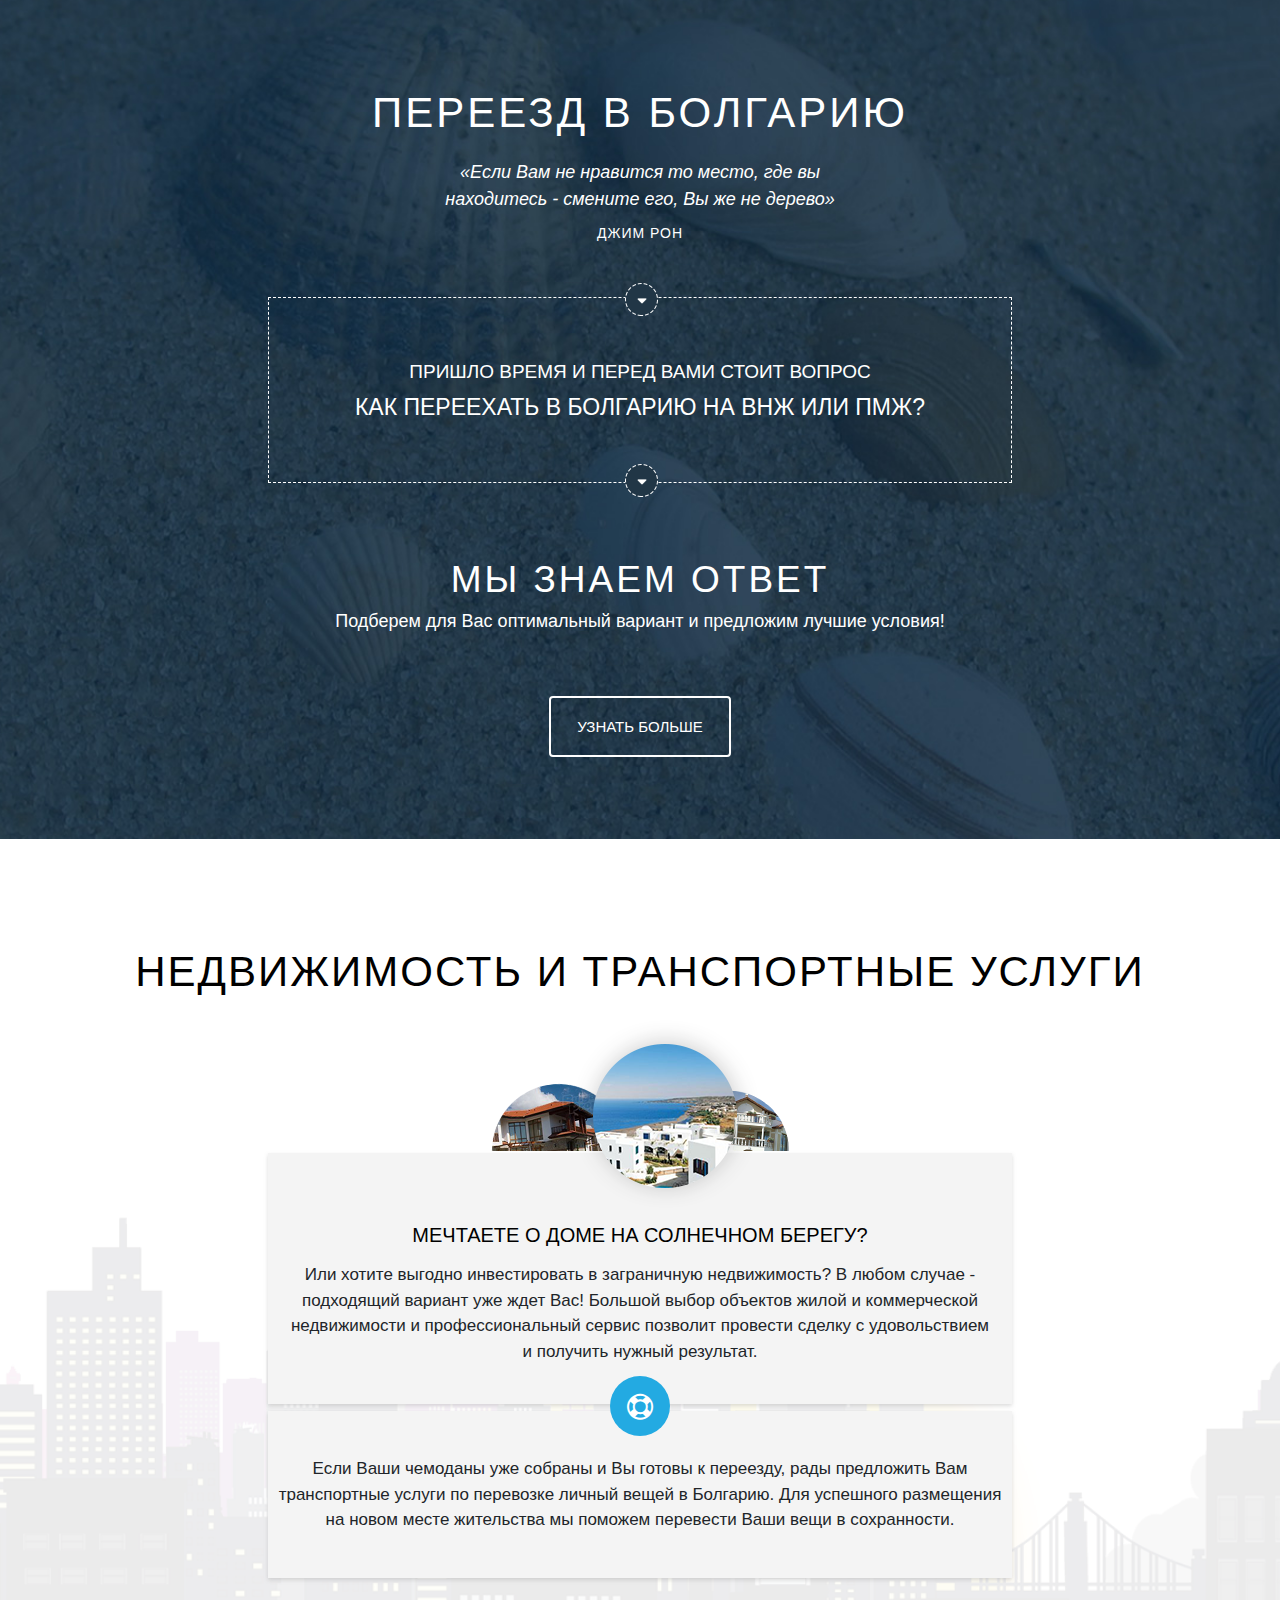
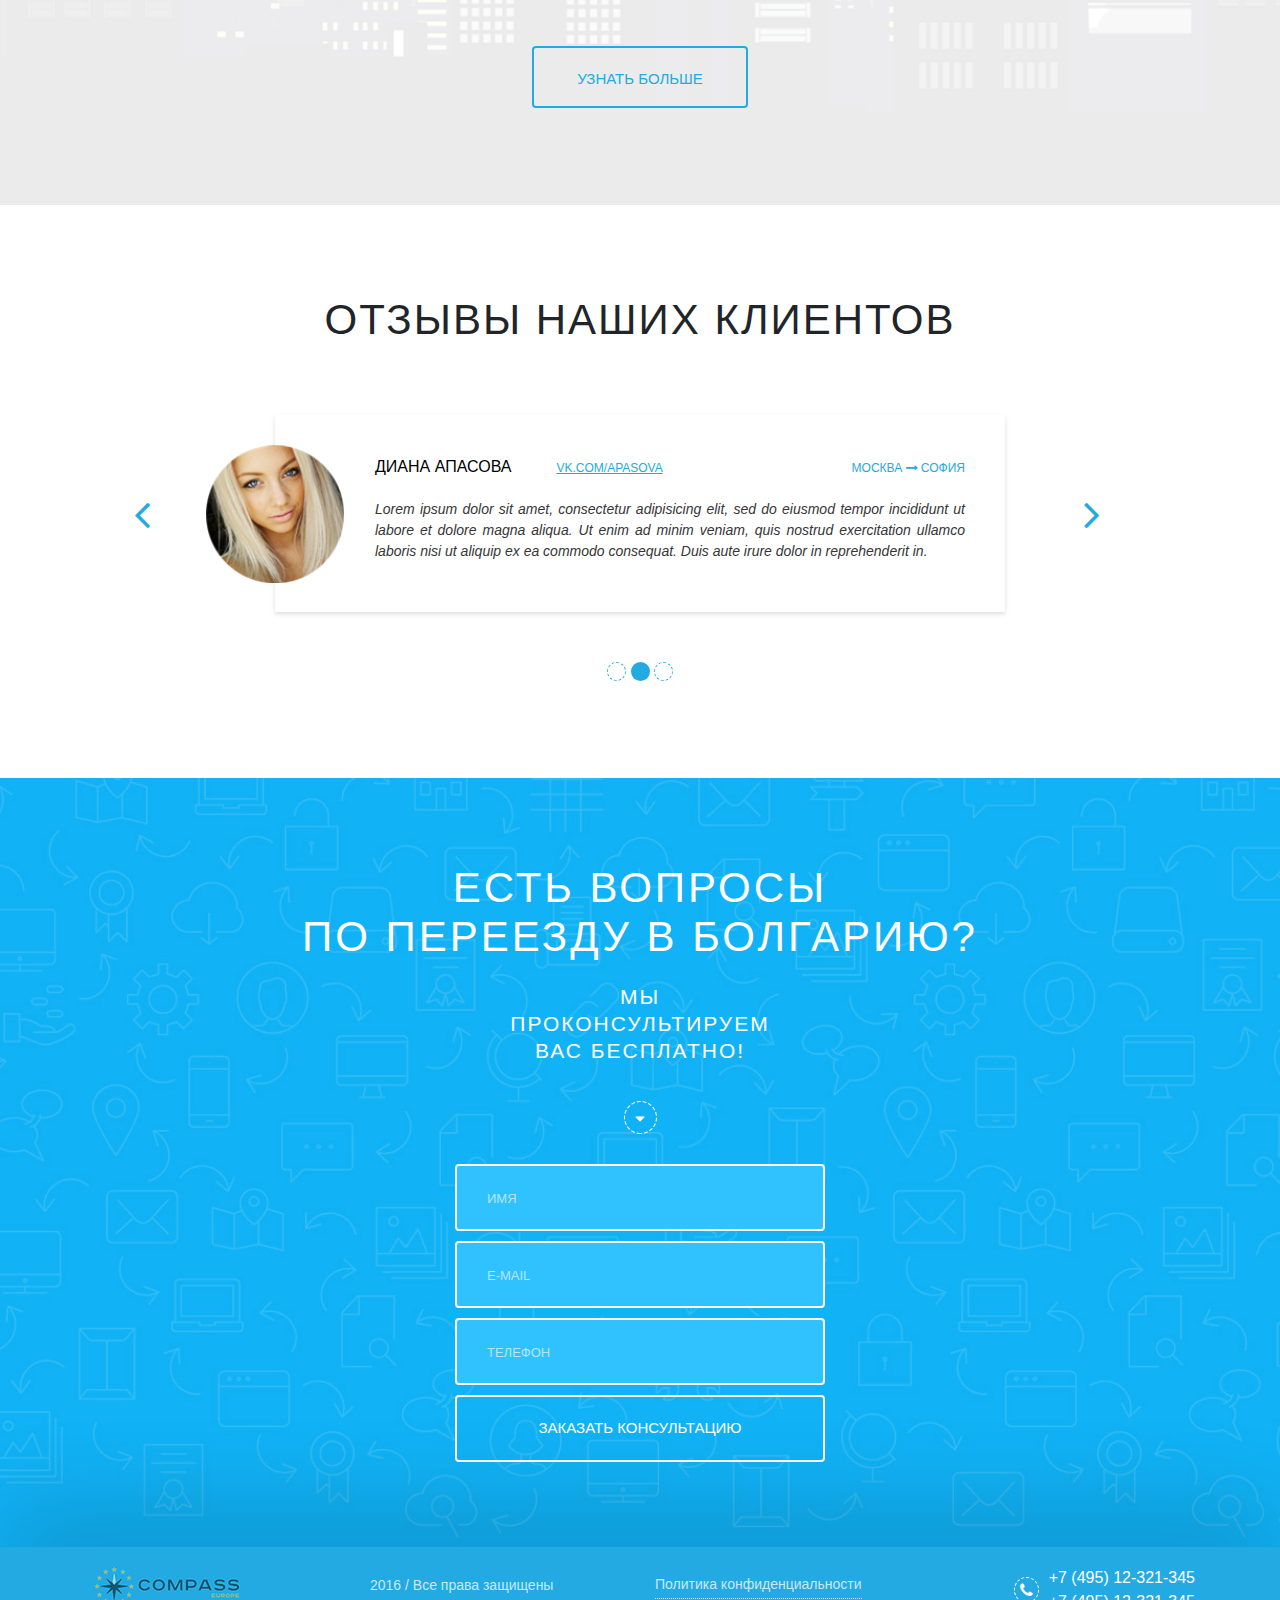
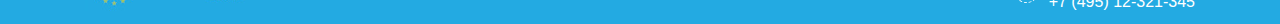
==== commit 779335d0: "1" ====
--- a/index.html
+++ b/index.html
@@ -209,7 +209,7 @@
             <div class="row">
                 <div class="col-12">
                     <h2 class="form-caption">Есть вопросы<br> по переезду в болгарию?</h2>
-                    <p>Мы проконсультируем Вас бесплатно!</p>
+                    <p class="form-caption-descrip ">Мы проконсультируем Вас бесплатно!</p>
                     <img src="img/blue-circle.png" alt="указатель на форму" class="form-arrow">
                 </div>
                 <div class="col-12">
--- a/css/main.css
+++ b/css/main.css
@@ -808,7 +808,7 @@
     font-family: 'Museo Sans Cyrl 900',Tahoma, sans-serif;
 }
 
-.contact-answer-padding {
+.contact-answer-margin {
     margin-left: 55px;
     margin-right: 55px;
 }
--- a/css/adaptive.css
+++ b/css/adaptive.css
@@ -256,4 +256,52 @@
     .contact-answer{
         margin-bottom: 55px;
     }
-}+}
+
+/*Адаптивность Переезда*/
+
+
+
+@media screen and (max-width: 990px) {
+    .house-bolg {
+        margin-top: 20px;
+    }
+    .img-description {
+        width: 90%;
+        margin: 20px 0 0 0;
+    }
+
+    .package-bolg {
+        margin: 30px 0 0 0;
+    }
+}
+
+
+@media screen and (max-width: 767px) {
+    .text-size-arive {
+        font-size: 37px;
+    }
+
+    .main-arrow {
+        margin-bottom: 100px;
+    }
+}
+
+@media screen and (max-width: 465px) {
+
+    .package-bolg {
+        transform: scale(0.7);
+    }
+
+    .house-bolg {
+        transform: scale(0.7);
+    }
+}
+
+@media screen and (max-width: 505px) {
+    .text-size-arive {
+        font-size: 27px;
+    }
+}
+
+
